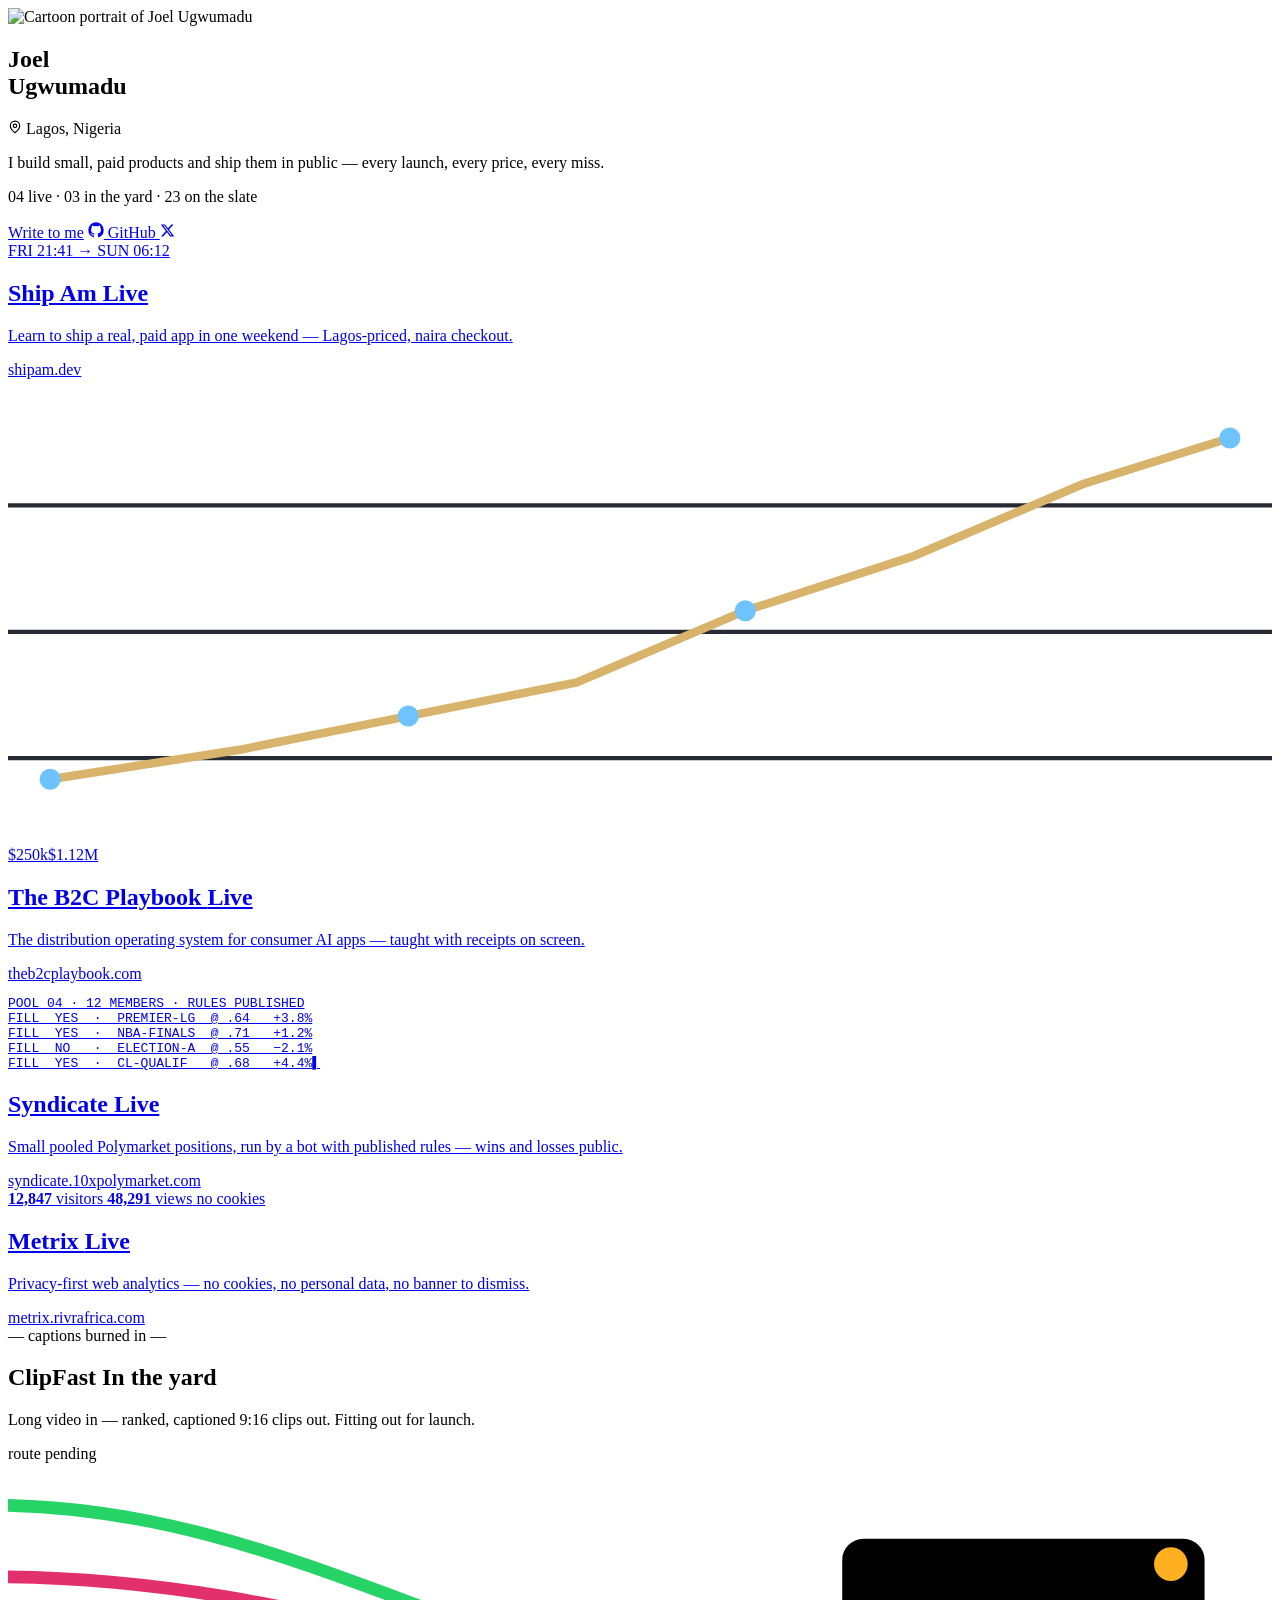
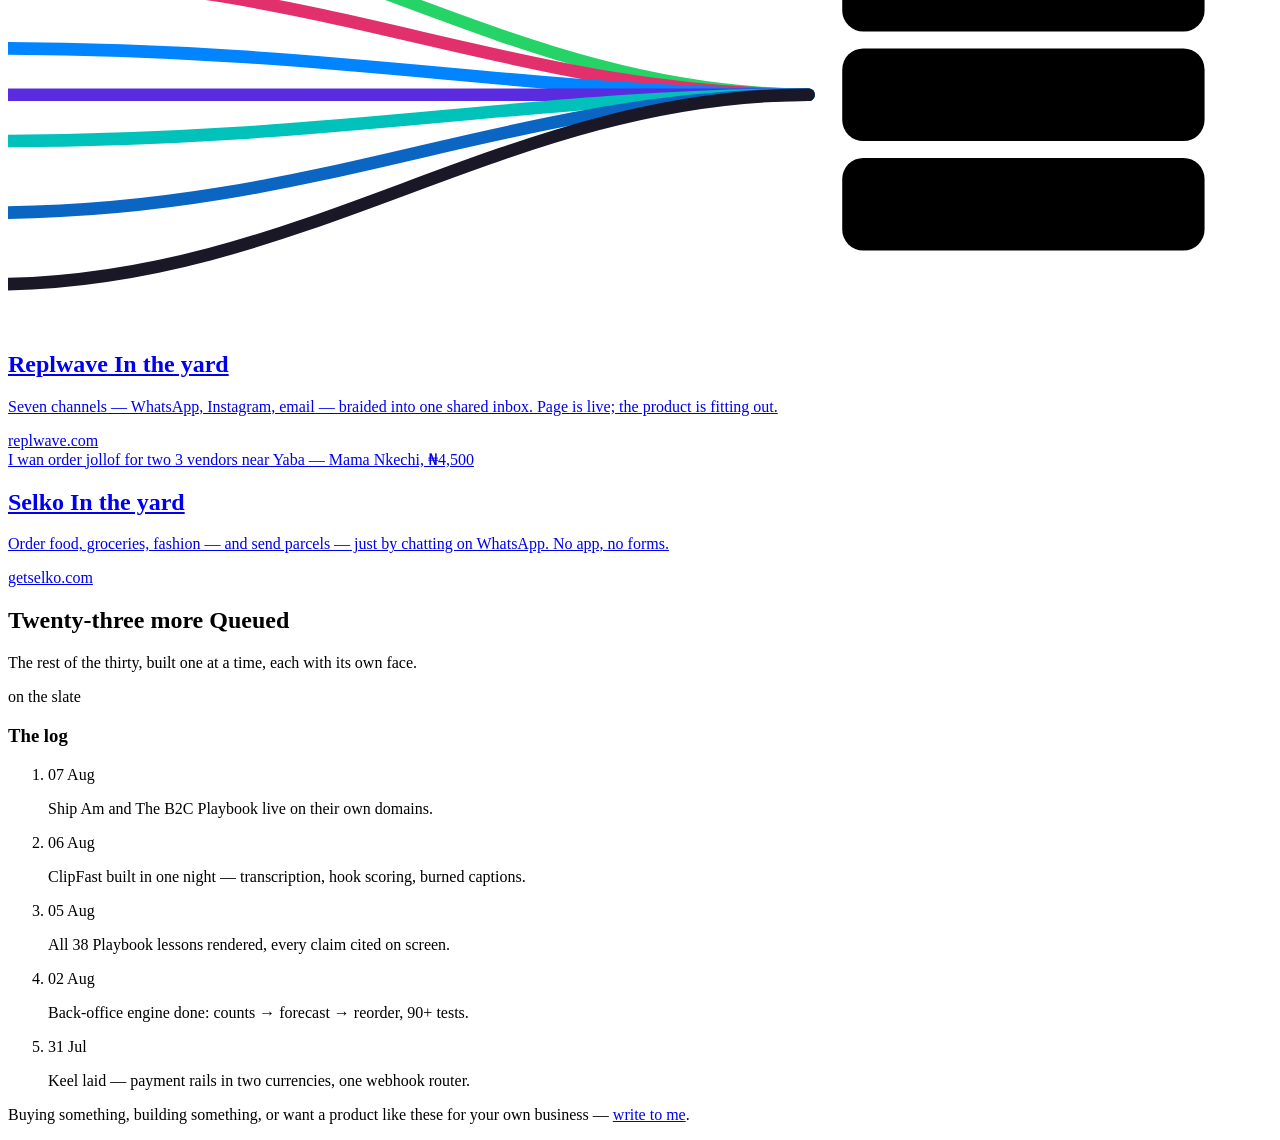
==== site/index.html @ 510a0b1b "The Fleet: mobile-first rail, centred stacked column, +Metrix/Replwave/Selko, socials, new-tab links" ====
<!doctype html>
<!--
  #9 joelugwumadu.dev — v2 "THE FLEET".
  Split layout: sticky identity rail (marclou.com) on a near-black, quiet page
  (akinkunmi.dev). The signature: each product card is a miniature of that
  product's real landing page — Ship Am's night skyline flickers, the Playbook's
  receipts line climbs, Syndicate's ledger ticks, ClipFast's strip glows.
  The portfolio thesis (no two products look related) rendered literally.
-->
<html lang="en">
<head>
<meta charset="utf-8">
<meta name="viewport" content="width=device-width, initial-scale=1">
<title>Joel Ugwumadu — thirty ships, four at sea</title>
<meta name="description" content="Joel Ugwumadu builds small, paid products and ships them in public from Lagos. Four are live. The whole fleet is here.">
<link rel="icon" type="image/png" sizes="32x32" href="/img/favicon-32.png">
<link rel="icon" type="image/png" sizes="64x64" href="/img/favicon-64.png">
<link rel="apple-touch-icon" href="/img/joel-192.png">
<link rel="preconnect" href="https://fonts.googleapis.com">
<link rel="preconnect" href="https://fonts.gstatic.com" crossorigin>
<link href="https://fonts.googleapis.com/css2?family=Fraunces:opsz,wght@9..144,500;9..144,600&family=DM+Sans:wght@400;500;700&family=JetBrains+Mono:wght@400;500;700&family=Inconsolata:wght@500;700&display=swap" rel="stylesheet">
<link rel="stylesheet" href="/style.css">
</head>
<body>

<div class="page">

  <!-- ---------------- identity rail ---------------- -->
  <aside class="rail">
    <div class="rail-inner">
      <div class="portrait">
        <img src="/img/joel-192.png" alt="Cartoon portrait of Joel Ugwumadu" width="128" height="128">
      </div>

      <h1>Joel <br>Ugwumadu</h1>

      <p class="where">
        <svg viewBox="0 0 24 24" width="14" height="14" fill="none" stroke="currentColor" stroke-width="2" stroke-linecap="round" stroke-linejoin="round" aria-hidden="true"><path d="M20 10c0 6-8 12-8 12s-8-6-8-12a8 8 0 0 1 16 0Z"/><circle cx="12" cy="10" r="3"/></svg>
        Lagos, Nigeria
      </p>

      <p class="bio">I build small, paid products and ship them in public —
        every launch, every price, every miss.</p>

      <p class="tally"><span class="t-live">04 live</span> · <span class="t-yard">03 in the yard</span> · <span class="t-queue">23 on the slate</span></p>

      <div class="rail-actions">
        <a class="btn" href="mailto:joel@ampleurinc.com">Write to me</a>
        <a class="btn ghost" target="_blank" rel="noopener me" href="https://github.com/ugwumadu116">
          <svg viewBox="0 0 24 24" width="16" height="16" fill="currentColor" aria-hidden="true"><path d="M12 .5A11.5 11.5 0 0 0 .5 12a11.5 11.5 0 0 0 7.86 10.92c.58.1.79-.25.79-.56v-2c-3.2.7-3.88-1.37-3.88-1.37-.53-1.34-1.29-1.7-1.29-1.7-1.05-.72.08-.7.08-.7 1.16.08 1.77 1.2 1.77 1.2 1.03 1.77 2.7 1.26 3.36.96.1-.75.4-1.26.73-1.55-2.56-.29-5.25-1.28-5.25-5.7 0-1.26.45-2.29 1.19-3.1-.12-.29-.52-1.46.11-3.05 0 0 .97-.31 3.18 1.18a11 11 0 0 1 5.8 0c2.2-1.49 3.17-1.18 3.17-1.18.63 1.59.23 2.76.12 3.05.74.81 1.18 1.84 1.18 3.1 0 4.43-2.69 5.4-5.26 5.69.41.36.78 1.06.78 2.14v3.17c0 .31.21.67.8.56A11.5 11.5 0 0 0 23.5 12 11.5 11.5 0 0 0 12 .5Z"/></svg>
          GitHub
        </a>
        <a class="btn ghost icon-only" target="_blank" rel="noopener me" href="https://x.com/joelugwumaduDev" aria-label="Joel on X (@joelugwumaduDev)">
          <svg viewBox="0 0 24 24" width="15" height="15" fill="currentColor" aria-hidden="true"><path d="M18.24 2.25h3.31l-7.23 8.26 8.5 11.24h-6.65l-5.22-6.82-5.96 6.82H1.68l7.73-8.84L1.25 2.25h6.82l4.71 6.23 5.46-6.23Zm-1.16 17.52h1.83L7.08 4.12H5.11l11.97 15.65Z"/></svg>
        </a>
      </div>
    </div>
  </aside>

  <!-- ---------------- the fleet ---------------- -->
  <main class="fleet">

    <section aria-label="Live and in-build products" class="cards">

      <a class="card" target="_blank" rel="noopener" href="https://shipam.dev/">
        <div class="scene scene-shipam" aria-hidden="true">
          <span class="sa-clock">FRI 21:41 → SUN 06:12</span>
          <div class="sa-sky"></div>
          <div class="sa-city" id="sa-city"></div>
        </div>
        <div class="card-body">
          <h2>Ship Am <span class="chip live">Live</span></h2>
          <p>Learn to ship a real, paid app in one weekend — Lagos-priced, naira checkout.</p>
          <span class="domain">shipam.dev</span>
        </div>
      </a>

      <a class="card" target="_blank" rel="noopener" href="https://theb2cplaybook.com/">
        <div class="scene scene-b2c" aria-hidden="true">
          <svg viewBox="0 0 300 110" preserveAspectRatio="none">
            <g class="b2c-grid" stroke="#262a34" stroke-width="1">
              <line x1="0" y1="30" x2="300" y2="30"/><line x1="0" y1="60" x2="300" y2="60"/><line x1="0" y1="90" x2="300" y2="90"/>
            </g>
            <polyline class="b2c-line" points="10,95 55,88 95,80 135,72 175,55 215,42 255,25 290,14" fill="none" stroke="#d8b36c" stroke-width="2"/>
            <g fill="#6ec3ff">
              <circle cx="10" cy="95" r="2.5"/><circle cx="95" cy="80" r="2.5"/><circle cx="175" cy="55" r="2.5"/><circle cx="290" cy="14" r="2.5"/>
            </g>
          </svg>
          <span class="b2c-a">$250k</span><span class="b2c-b">$1.12M</span>
        </div>
        <div class="card-body">
          <h2>The B2C Playbook <span class="chip live">Live</span></h2>
          <p>The distribution operating system for consumer AI apps — taught with receipts on screen.</p>
          <span class="domain">theb2cplaybook.com</span>
        </div>
      </a>

      <a class="card" target="_blank" rel="noopener" href="https://syndicate.10xpolymarket.com/">
        <div class="scene scene-syn" aria-hidden="true">
          <pre>POOL 04 · 12 MEMBERS · RULES PUBLISHED
<span class="g">FILL  YES  ·  PREMIER-LG  @ .64   +3.8%</span>
<span class="g">FILL  YES  ·  NBA-FINALS  @ .71   +1.2%</span>
<span class="r">FILL  NO   ·  ELECTION-A  @ .55   −2.1%</span>
<span class="g">FILL  YES  ·  CL-QUALIF   @ .68   +4.4%</span><span class="cursor">▌</span></pre>
        </div>
        <div class="card-body">
          <h2>Syndicate <span class="chip live">Live</span></h2>
          <p>Small pooled Polymarket positions, run by a bot with published rules — wins and losses public.</p>
          <span class="domain">syndicate.10xpolymarket.com</span>
        </div>
      </a>

      <a class="card" target="_blank" rel="noopener" href="https://metrix.rivrafrica.com/">
        <div class="scene scene-metrix" aria-hidden="true">
          <div class="mx-stats">
            <span><b>12,847</b> visitors</span>
            <span><b>48,291</b> views</span>
            <span class="mx-priv">no cookies</span>
          </div>
          <div class="mx-bars" id="mx-bars"></div>
        </div>
        <div class="card-body">
          <h2>Metrix <span class="chip live">Live</span></h2>
          <p>Privacy-first web analytics — no cookies, no personal data, no banner to dismiss.</p>
          <span class="domain">metrix.rivrafrica.com</span>
        </div>
      </a>

      <div class="card still">
        <div class="scene scene-clip" aria-hidden="true">
          <div class="strip">
            <span></span><span></span><span class="hot"></span><span></span><span></span><span></span>
          </div>
          <span class="clip-cap">— captions burned in —</span>
        </div>
        <div class="card-body">
          <h2>ClipFast <span class="chip yard">In the yard</span></h2>
          <p>Long video in — ranked, captioned 9:16 clips out. Fitting out for launch.</p>
          <span class="domain">route pending</span>
        </div>
      </div>

      <a class="card" target="_blank" rel="noopener" href="https://www.replwave.com/">
        <div class="scene scene-rep" aria-hidden="true">
          <svg viewBox="0 0 300 110" preserveAspectRatio="xMidYMid meet">
            <g class="rep-braid" fill="none" stroke-width="3" stroke-linecap="round">
              <path d="M-4 10 C 70 10, 118 55, 190 55" stroke="#25D366"/>
              <path d="M-4 27 C 74 27, 120 55, 190 55" stroke="#E1306C"/>
              <path d="M-4 44 C 78 44, 124 55, 190 55" stroke="#0084FF"/>
              <path d="M-4 55 C 90 55, 130 55, 190 55" stroke="#5B2BE0"/>
              <path d="M-4 66 C 78 66, 124 55, 190 55" stroke="#00C2BA"/>
              <path d="M-4 83 C 74 83, 120 55, 190 55" stroke="#0A66C2"/>
              <path d="M-4 100 C 70 100, 118 55, 190 55" stroke="#1A1726"/>
            </g>
            <g class="rep-inbox">
              <rect x="198" y="18" width="86" height="22" rx="5"/>
              <rect x="198" y="44" width="86" height="22" rx="5"/>
              <rect x="198" y="70" width="86" height="22" rx="5"/>
            </g>
            <circle class="rep-new" cx="276" cy="24" r="4" fill="#FFB020"/>
          </svg>
        </div>
        <div class="card-body">
          <h2>Replwave <span class="chip yard">In the yard</span></h2>
          <p>Seven channels — WhatsApp, Instagram, email — braided into one shared inbox. Page is live; the product is fitting out.</p>
          <span class="domain">replwave.com</span>
        </div>
      </a>

      <a class="card" target="_blank" rel="noopener" href="https://getselko.com/">
        <div class="scene scene-selko" aria-hidden="true">
          <div class="chat">
            <span class="msg out">I wan order jollof for two</span>
            <span class="msg in">3 vendors near Yaba — Mama Nkechi, ₦4,500</span>
            <span class="msg typing"><i></i><i></i><i></i></span>
          </div>
        </div>
        <div class="card-body">
          <h2>Selko <span class="chip yard">In the yard</span></h2>
          <p>Order food, groceries, fashion — and send parcels — just by chatting on WhatsApp. No app, no forms.</p>
          <span class="domain">getselko.com</span>
        </div>
      </a>

      <div class="card still slate">
        <div class="scene scene-slate" aria-hidden="true" id="slate-dots"></div>
        <div class="card-body">
          <h2>Twenty-three more <span class="chip queue">Queued</span></h2>
          <p>The rest of the thirty, built one at a time, each with its own face.</p>
          <span class="domain">on the slate</span>
        </div>
      </div>

    </section>

    <!-- ---------------- the log ---------------- -->
    <section class="log" aria-label="Ship's log">
      <h3>The log</h3>
      <ol>
        <li><time datetime="2026-08-07">07 Aug</time><p>Ship Am and The B2C Playbook live on their own domains.</p></li>
        <li><time datetime="2026-08-06">06 Aug</time><p>ClipFast built in one night — transcription, hook scoring, burned captions.</p></li>
        <li><time datetime="2026-08-05">05 Aug</time><p>All 38 Playbook lessons rendered, every claim cited on screen.</p></li>
        <li><time datetime="2026-08-02">02 Aug</time><p>Back-office engine done: counts → forecast → reorder, 90+ tests.</p></li>
        <li><time datetime="2026-07-31">31 Jul</time><p>Keel laid — payment rails in two currencies, one webhook router.</p></li>
      </ol>
    </section>

    <footer class="foot">
      <p>Buying something, building something, or want a product like these for your own
        business — <a href="mailto:joel@ampleurinc.com">write to me</a>.</p>
    </footer>

  </main>
</div>

<script>
(function () {
  var reduced = matchMedia("(prefers-reduced-motion: reduce)").matches;

  // Ship Am miniature: a strip of buildings with windows that keep odd hours.
  var city = document.getElementById("sa-city");
  if (city) {
    var heights = [34, 52, 40, 64, 30, 58, 44, 68, 36, 50, 42, 60];
    heights.forEach(function (h) {
      var b = document.createElement("i");
      b.style.height = h + "px";
      for (var w = 0; w < Math.floor(h / 9) * 2; w++) {
        var win = document.createElement("s");
        if (Math.random() < 0.38) {
          win.className = "lit";
          if (!reduced && Math.random() < 0.35) {
            win.style.animationDelay = (Math.random() * 6).toFixed(2) + "s";
            win.classList.add("flick");
          }
        }
        b.appendChild(win);
      }
      city.appendChild(b);
    });
  }

  // Slate miniature: the unlit berths still on the slate.
  var slate = document.getElementById("slate-dots");
  if (slate) for (var i = 0; i < 23; i++) slate.appendChild(document.createElement("i"));

  // Metrix miniature: a privacy-first bar chart, no two runs alike.
  var bars = document.getElementById("mx-bars");
  if (bars) {
    var h = [38, 52, 44, 61, 47, 70, 55, 66, 49, 74, 58, 63, 41, 68, 52, 77, 60, 46];
    h.forEach(function (v, i) {
      var b = document.createElement("i");
      b.style.height = v + "%";
      if (!reduced) b.style.animationDelay = (i * 35) + "ms";
      bars.appendChild(b);
    });
  }
})();
</script>

</body>
</html>
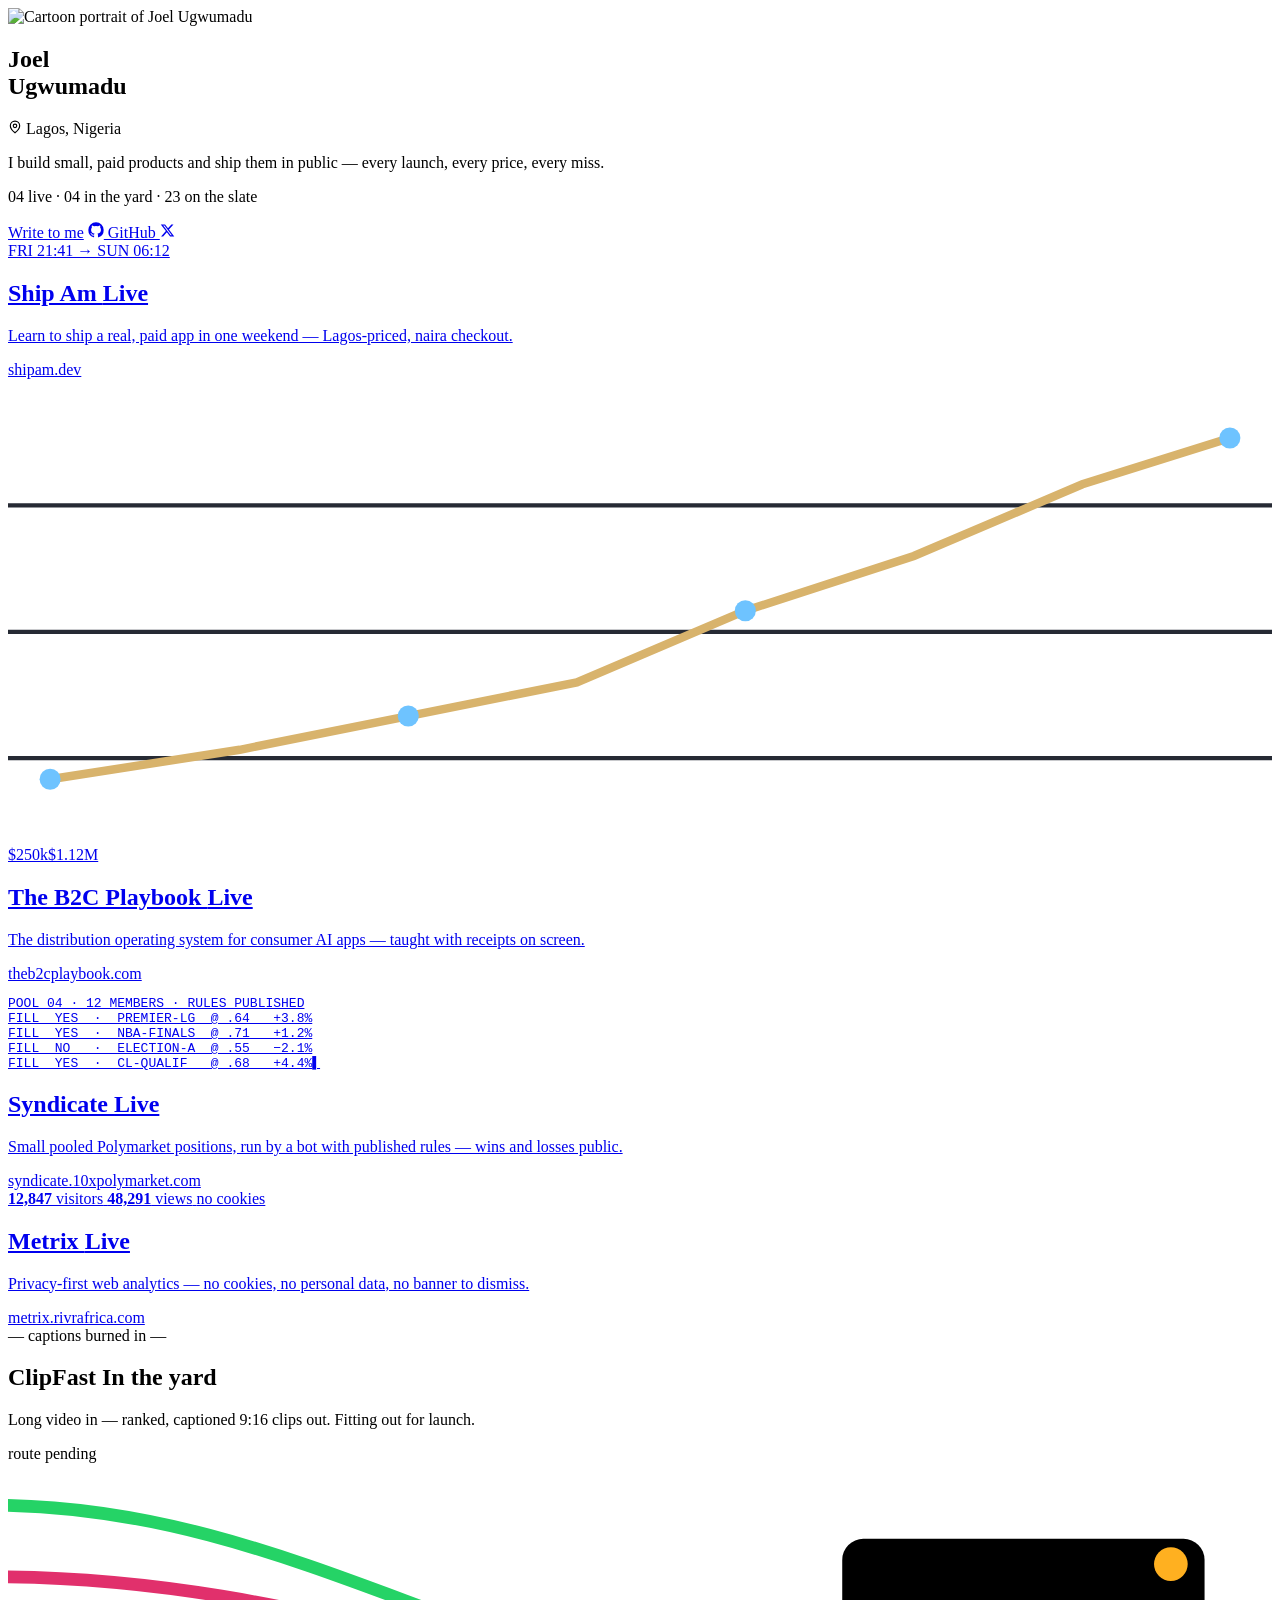
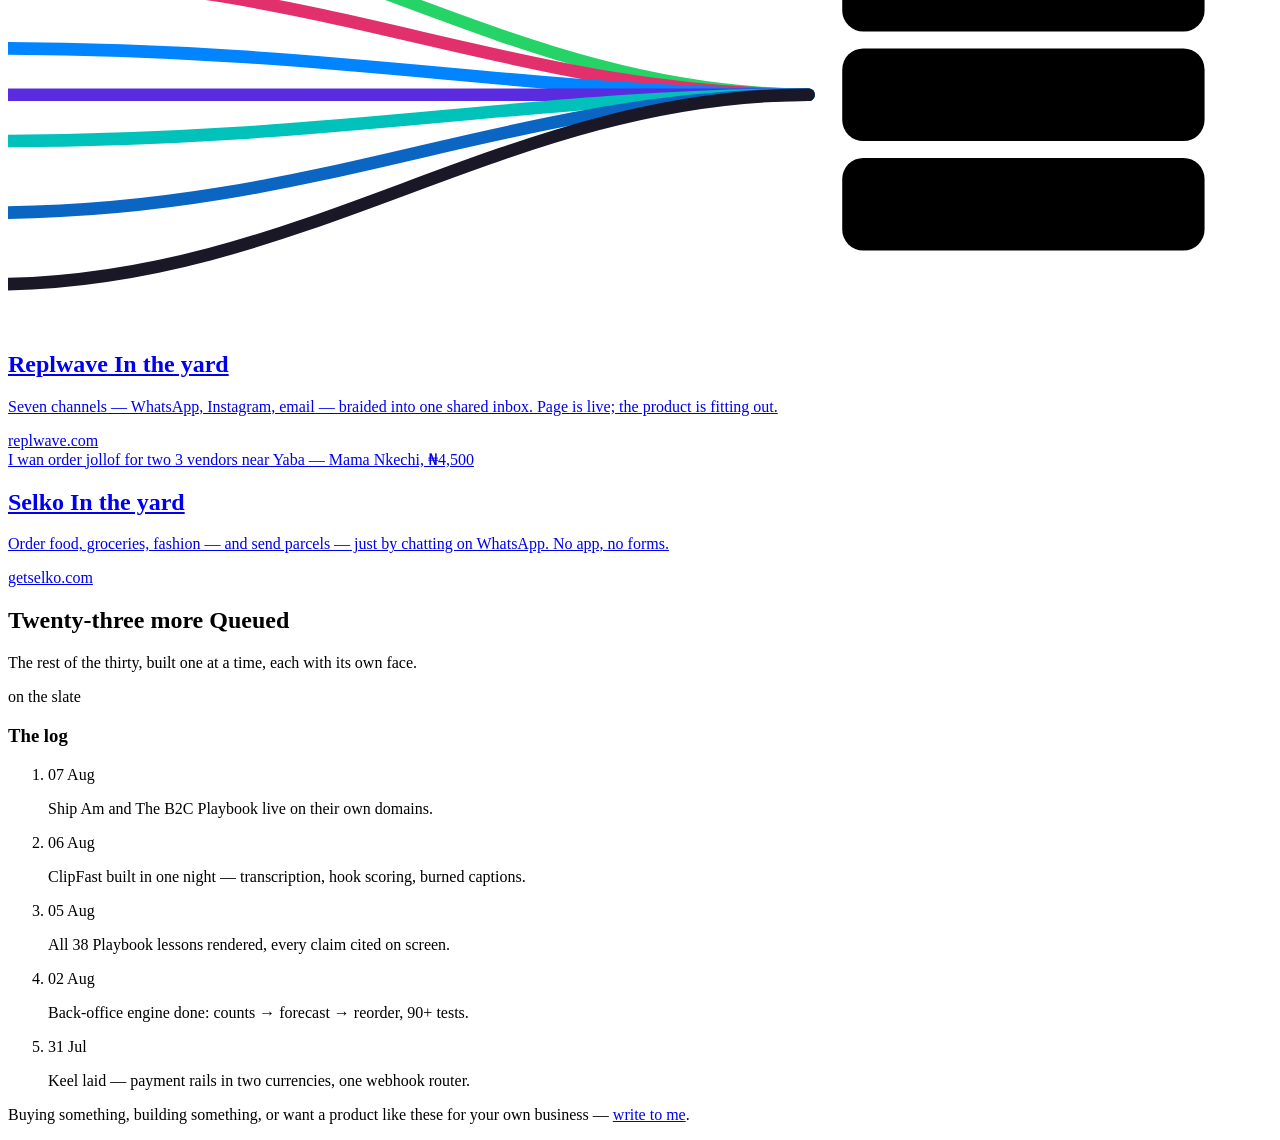
==== commit a3d94108: "progress" ====
--- a/site/index.html
+++ b/site/index.html
@@ -20,6 +20,7 @@
 <link rel="preconnect" href="https://fonts.gstatic.com" crossorigin>
 <link href="https://fonts.googleapis.com/css2?family=Fraunces:opsz,wght@9..144,500;9..144,600&family=DM+Sans:wght@400;500;700&family=JetBrains+Mono:wght@400;500;700&family=Inconsolata:wght@500;700&display=swap" rel="stylesheet">
 <link rel="stylesheet" href="/style.css">
+<script defer src="https://metrix.rivrafrica.com/script.js" data-website-id="e5631367-ec1b-4182-9e33-d8f6484e15ce"></script>
 </head>
 <body>
 
@@ -42,7 +43,7 @@
       <p class="bio">I build small, paid products and ship them in public —
         every launch, every price, every miss.</p>
 
-      <p class="tally"><span class="t-live">04 live</span> · <span class="t-yard">03 in the yard</span> · <span class="t-queue">23 on the slate</span></p>
+      <p class="tally"><span class="t-live">04 live</span> · <span class="t-yard">04 in the yard</span> · <span class="t-queue">23 on the slate</span></p>
 
       <div class="rail-actions">
         <a class="btn" href="mailto:joel@ampleurinc.com">Write to me</a>
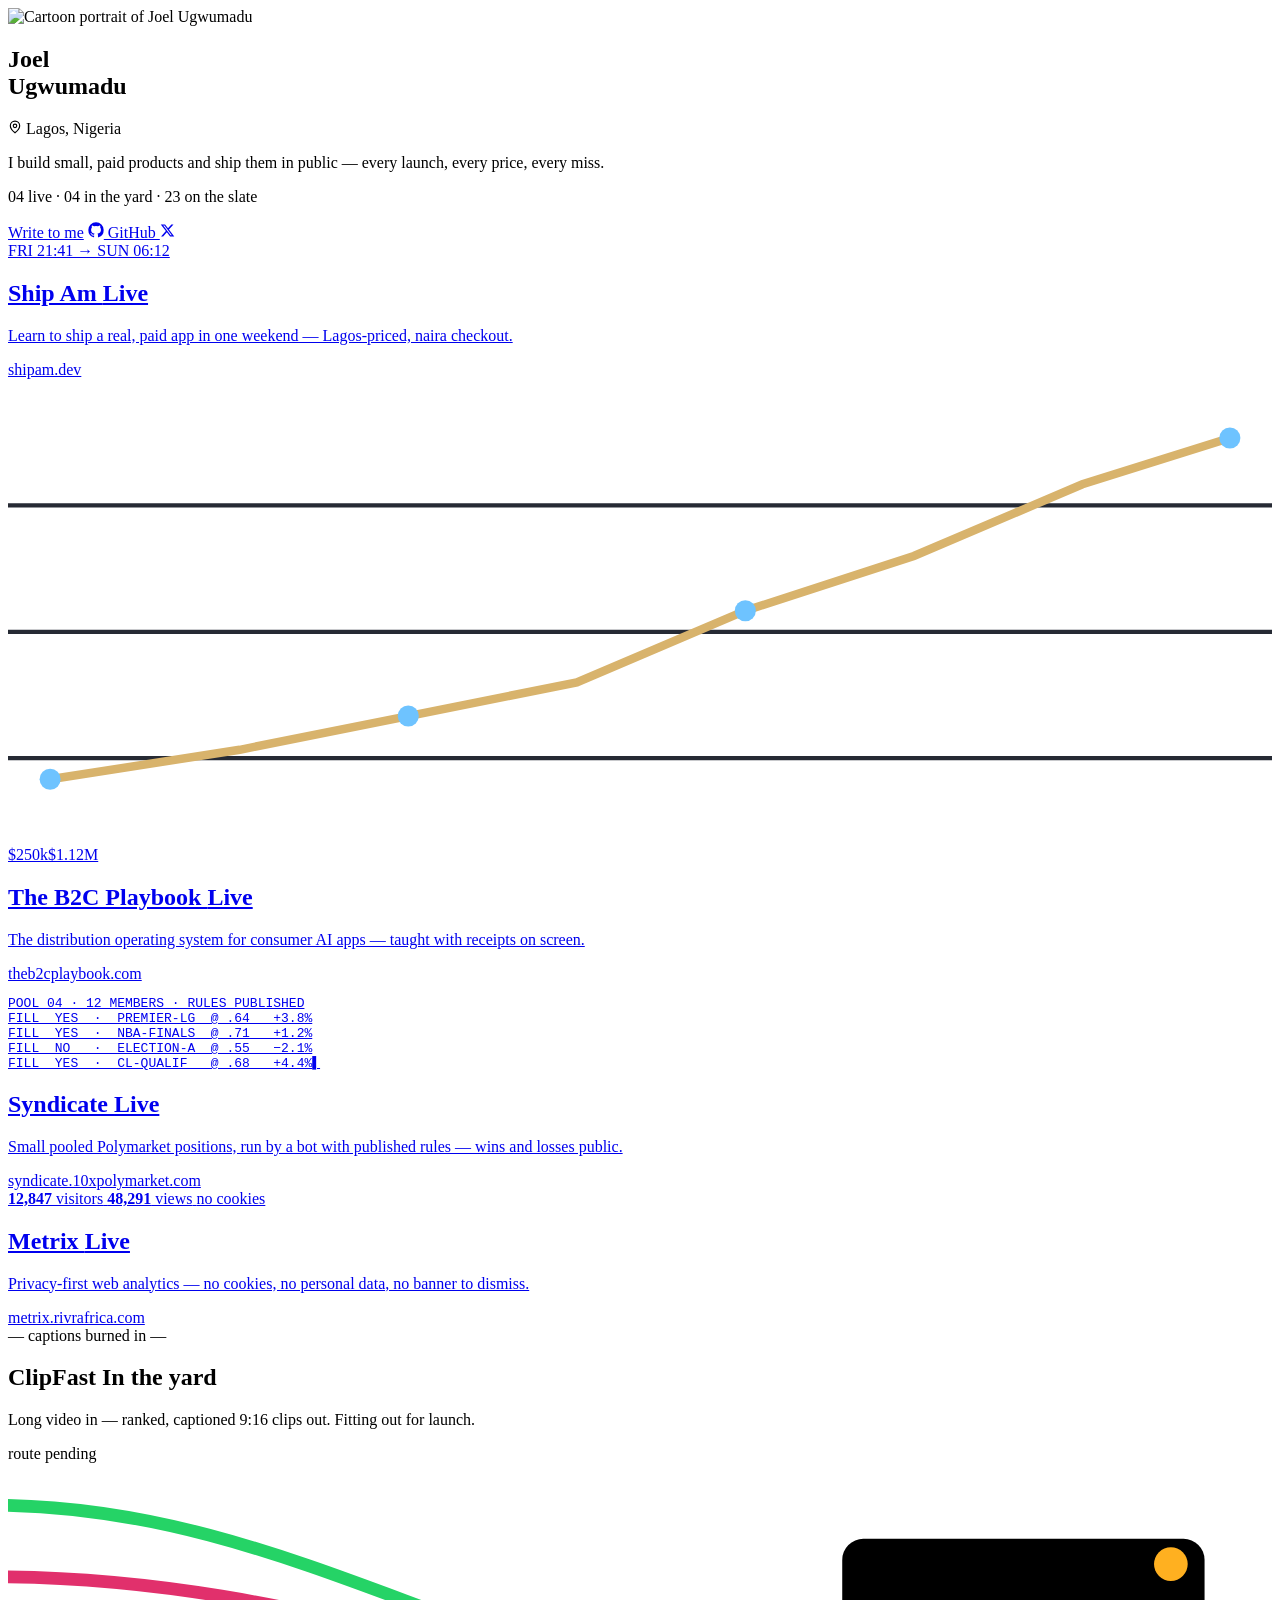
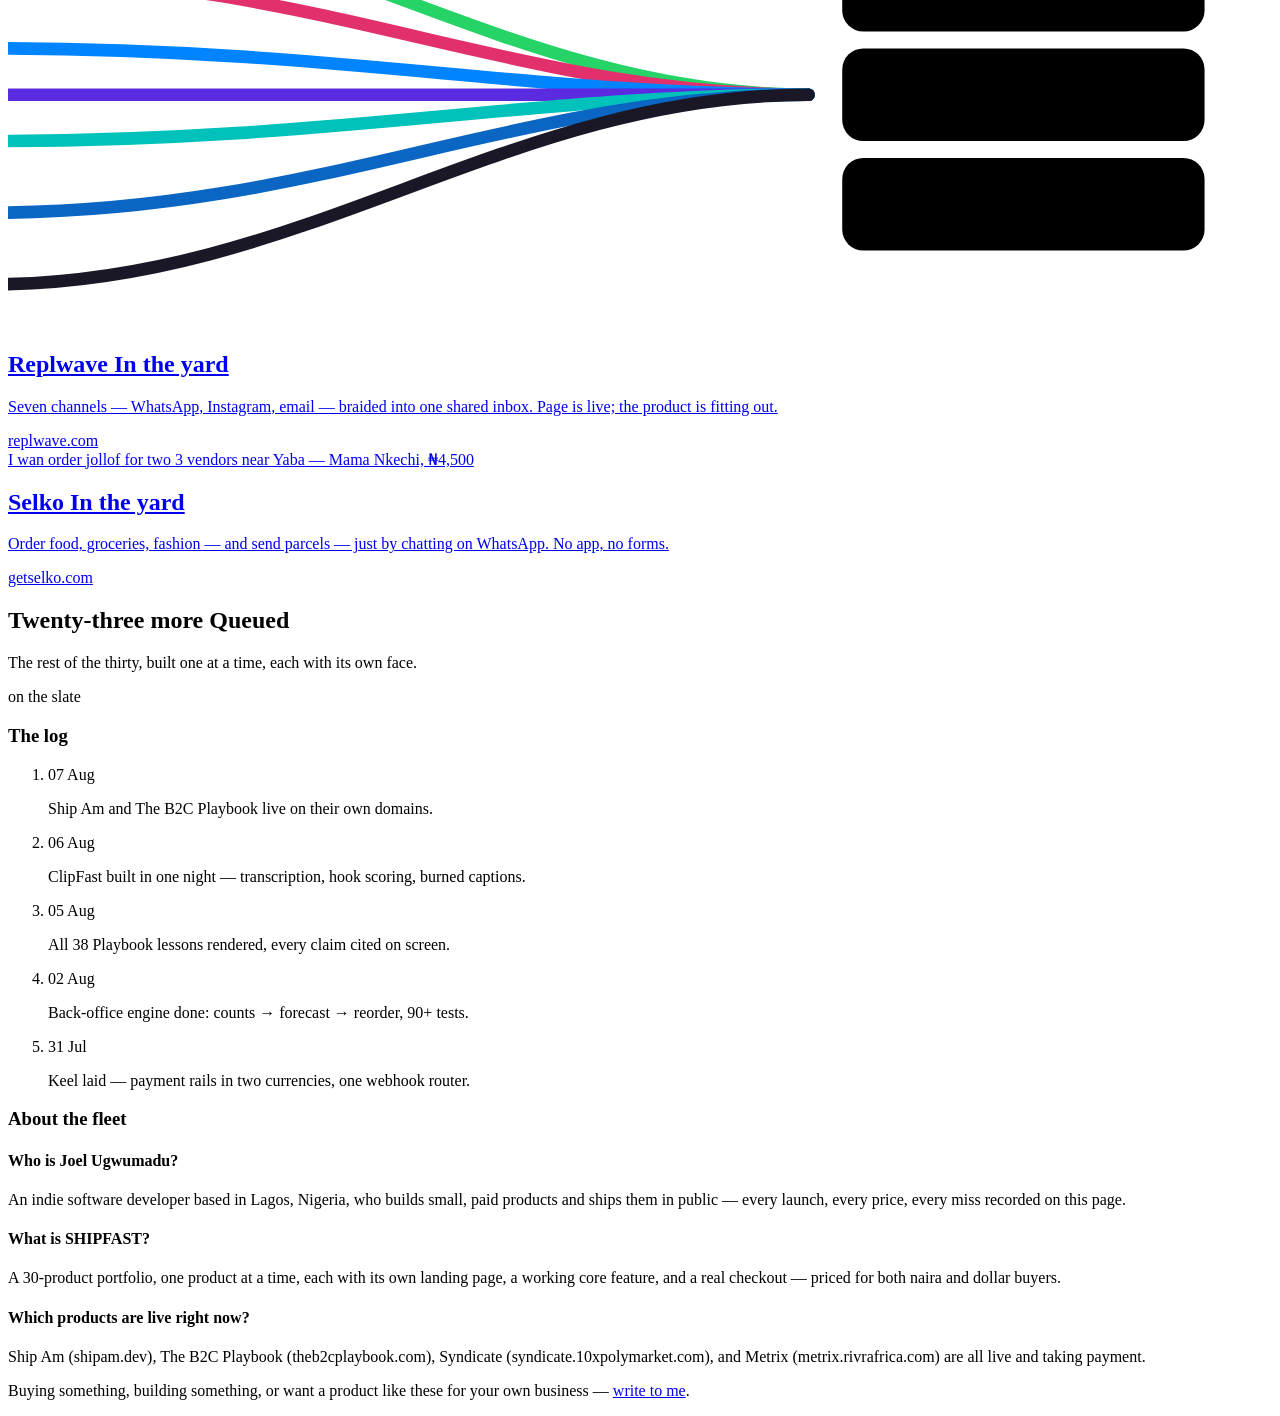
==== commit 4542c023: "Add SEO/GEO baseline: OG/Twitter cards, JSON-LD, robots.txt, sitemap.xml, llms.txt Also adds a visib" ====
--- a/site/index.html
+++ b/site/index.html
@@ -13,6 +13,29 @@
 <meta name="viewport" content="width=device-width, initial-scale=1">
 <title>Joel Ugwumadu — thirty ships, four at sea</title>
 <meta name="description" content="Joel Ugwumadu builds small, paid products and ships them in public from Lagos. Four are live. The whole fleet is here.">
+<link rel="canonical" href="https://joelugwumadu.dev/">
+<meta name="robots" content="index, follow">
+
+<!-- Open Graph -->
+<meta property="og:type" content="profile">
+<meta property="og:site_name" content="Joel Ugwumadu">
+<meta property="og:title" content="Joel Ugwumadu — thirty ships, four at sea">
+<meta property="og:description" content="Joel Ugwumadu builds small, paid products and ships them in public from Lagos. Four are live. The whole fleet is here.">
+<meta property="og:url" content="https://joelugwumadu.dev/">
+<meta property="og:image" content="https://joelugwumadu.dev/img/og-image.png">
+<meta property="og:image:width" content="1200">
+<meta property="og:image:height" content="630">
+<meta property="profile:first_name" content="Joel">
+<meta property="profile:last_name" content="Ugwumadu">
+
+<!-- Twitter -->
+<meta name="twitter:card" content="summary">
+<meta name="twitter:site" content="@joelugwumaduDev">
+<meta name="twitter:creator" content="@joelugwumaduDev">
+<meta name="twitter:title" content="Joel Ugwumadu — thirty ships, four at sea">
+<meta name="twitter:description" content="Joel Ugwumadu builds small, paid products and ships them in public from Lagos. Four are live. The whole fleet is here.">
+<meta name="twitter:image" content="https://joelugwumadu.dev/img/og-image.png">
+
 <link rel="icon" type="image/png" sizes="32x32" href="/img/favicon-32.png">
 <link rel="icon" type="image/png" sizes="64x64" href="/img/favicon-64.png">
 <link rel="apple-touch-icon" href="/img/joel-192.png">
@@ -21,6 +44,101 @@
 <link href="https://fonts.googleapis.com/css2?family=Fraunces:opsz,wght@9..144,500;9..144,600&family=DM+Sans:wght@400;500;700&family=JetBrains+Mono:wght@400;500;700&family=Inconsolata:wght@500;700&display=swap" rel="stylesheet">
 <link rel="stylesheet" href="/style.css">
 <script defer src="https://metrix.rivrafrica.com/script.js" data-website-id="e5631367-ec1b-4182-9e33-d8f6484e15ce"></script>
+
+<!-- GEO: structured data for AI/answer engines and search rich results -->
+<script type="application/ld+json">
+{
+  "@context": "https://schema.org",
+  "@type": "Person",
+  "name": "Joel Ugwumadu",
+  "url": "https://joelugwumadu.dev/",
+  "image": "https://joelugwumadu.dev/img/joel-512.png",
+  "jobTitle": "Indie software developer",
+  "description": "Joel Ugwumadu builds small, paid software products and ships them in public from Lagos, Nigeria — running a 30-product portfolio under the SHIPFAST program.",
+  "address": {
+    "@type": "PostalAddress",
+    "addressLocality": "Lagos",
+    "addressCountry": "NG"
+  },
+  "email": "mailto:joel@ampleurinc.com",
+  "sameAs": [
+    "https://github.com/ugwumadu116",
+    "https://x.com/joelugwumaduDev"
+  ],
+  "knowsAbout": ["Software development", "SaaS products", "Indie hacking", "Nigeria fintech"],
+  "makesOffer": [
+    {
+      "@type": "Offer",
+      "itemOffered": {
+        "@type": "SoftwareApplication",
+        "name": "Ship Am",
+        "url": "https://shipam.dev/",
+        "description": "Learn to ship a real, paid app in one weekend — Lagos-priced, naira checkout."
+      }
+    },
+    {
+      "@type": "Offer",
+      "itemOffered": {
+        "@type": "Course",
+        "name": "The B2C Playbook",
+        "url": "https://theb2cplaybook.com/",
+        "description": "The distribution operating system for consumer AI apps — taught with receipts on screen."
+      }
+    },
+    {
+      "@type": "Offer",
+      "itemOffered": {
+        "@type": "SoftwareApplication",
+        "name": "Syndicate",
+        "url": "https://syndicate.10xpolymarket.com/",
+        "description": "Small pooled Polymarket positions, run by a bot with published rules — wins and losses public."
+      }
+    },
+    {
+      "@type": "Offer",
+      "itemOffered": {
+        "@type": "SoftwareApplication",
+        "name": "Metrix",
+        "applicationCategory": "Web analytics",
+        "url": "https://metrix.rivrafrica.com/",
+        "description": "Privacy-first web analytics — no cookies, no personal data, no banner to dismiss."
+      }
+    }
+  ]
+}
+</script>
+<script type="application/ld+json">
+{
+  "@context": "https://schema.org",
+  "@type": "FAQPage",
+  "mainEntity": [
+    {
+      "@type": "Question",
+      "name": "Who is Joel Ugwumadu?",
+      "acceptedAnswer": {
+        "@type": "Answer",
+        "text": "An indie software developer based in Lagos, Nigeria, who builds small, paid products and ships them in public — every launch, every price, every miss recorded on this page."
+      }
+    },
+    {
+      "@type": "Question",
+      "name": "What is SHIPFAST?",
+      "acceptedAnswer": {
+        "@type": "Answer",
+        "text": "A 30-product portfolio, one product at a time, each with its own landing page, a working core feature, and a real checkout — priced for both naira and dollar buyers."
+      }
+    },
+    {
+      "@type": "Question",
+      "name": "Which products are live right now?",
+      "acceptedAnswer": {
+        "@type": "Answer",
+        "text": "Ship Am (shipam.dev), The B2C Playbook (theb2cplaybook.com), Syndicate (syndicate.10xpolymarket.com), and Metrix (metrix.rivrafrica.com) are all live and taking payment."
+      }
+    }
+  ]
+}
+</script>
 </head>
 <body>
 
@@ -206,6 +324,22 @@
       </ol>
     </section>
 
+    <section class="faq" aria-label="Frequently asked questions">
+      <h3>About the fleet</h3>
+      <div class="faq-item">
+        <h4>Who is Joel Ugwumadu?</h4>
+        <p>An indie software developer based in Lagos, Nigeria, who builds small, paid products and ships them in public — every launch, every price, every miss recorded on this page.</p>
+      </div>
+      <div class="faq-item">
+        <h4>What is SHIPFAST?</h4>
+        <p>A 30-product portfolio, one product at a time, each with its own landing page, a working core feature, and a real checkout — priced for both naira and dollar buyers.</p>
+      </div>
+      <div class="faq-item">
+        <h4>Which products are live right now?</h4>
+        <p>Ship Am (shipam.dev), The B2C Playbook (theb2cplaybook.com), Syndicate (syndicate.10xpolymarket.com), and Metrix (metrix.rivrafrica.com) are all live and taking payment.</p>
+      </div>
+    </section>
+
     <footer class="foot">
       <p>Buying something, building something, or want a product like these for your own
         business — <a href="mailto:joel@ampleurinc.com">write to me</a>.</p>
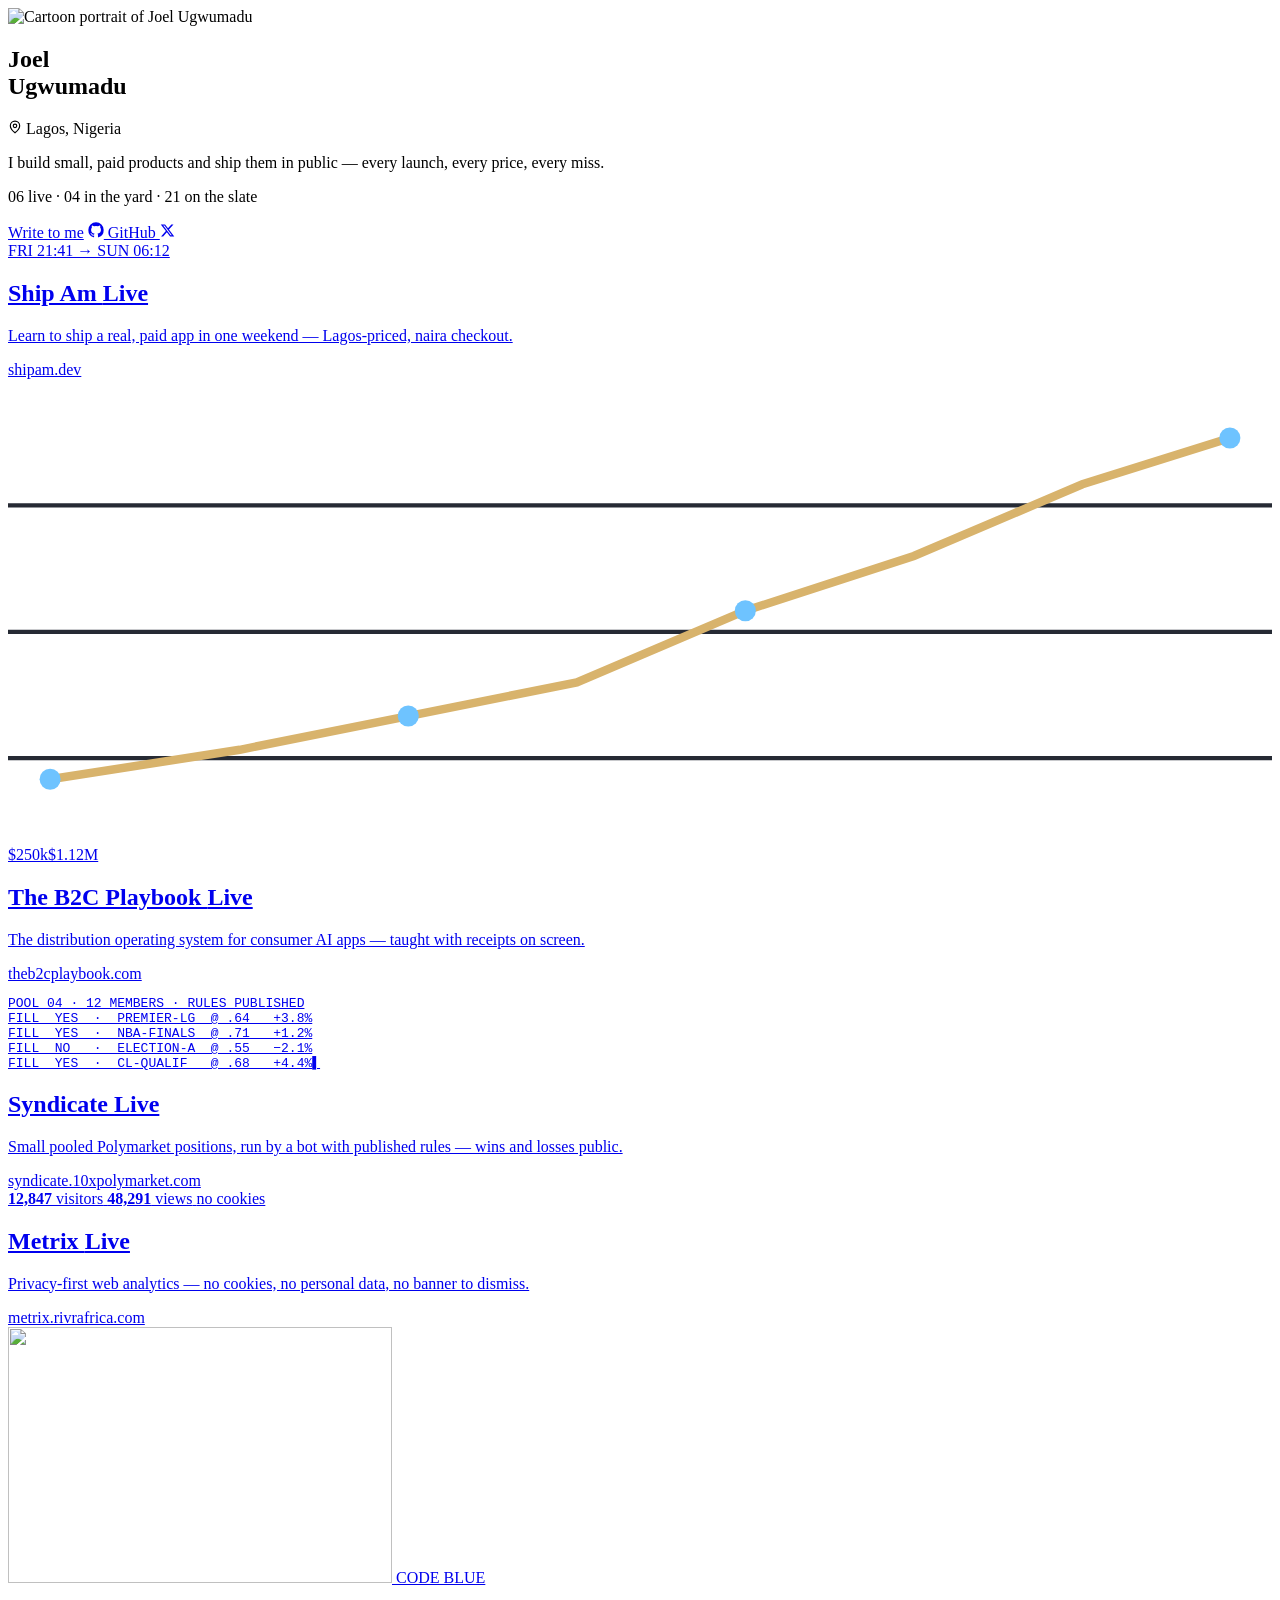
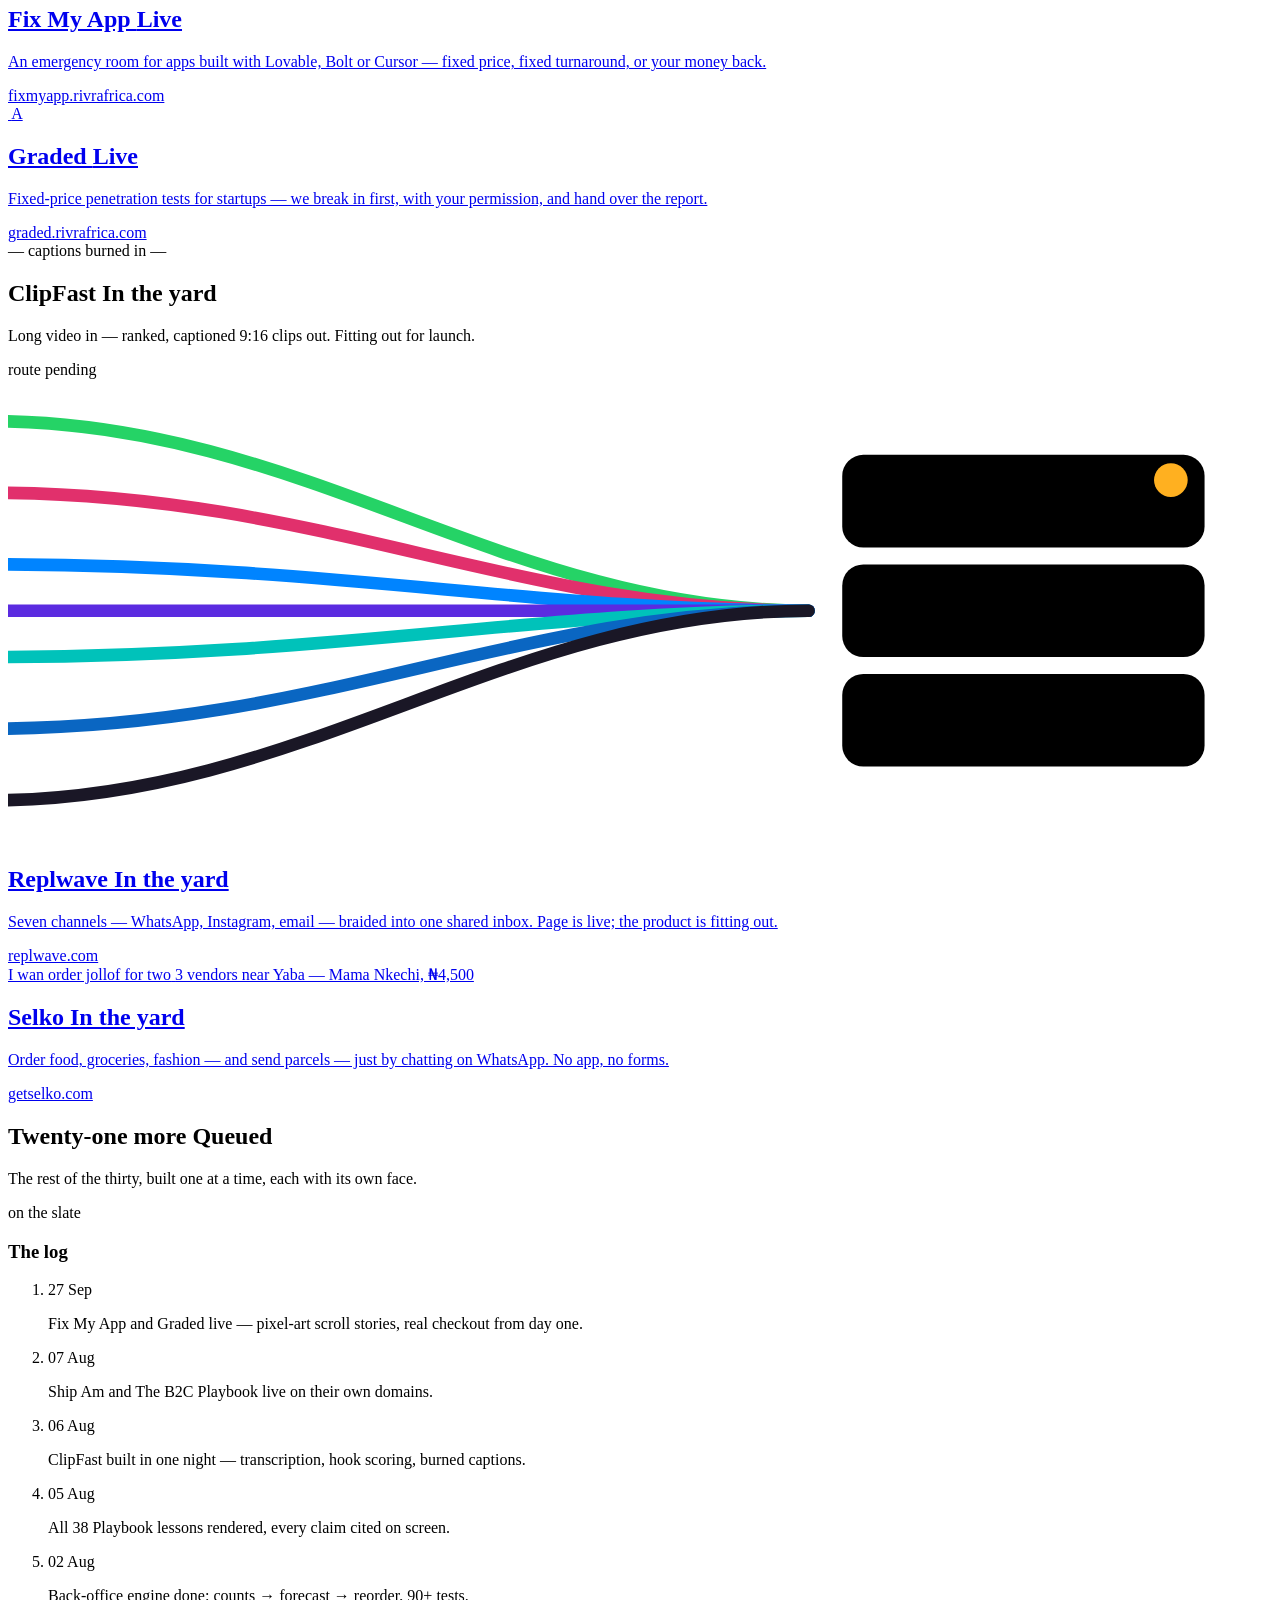
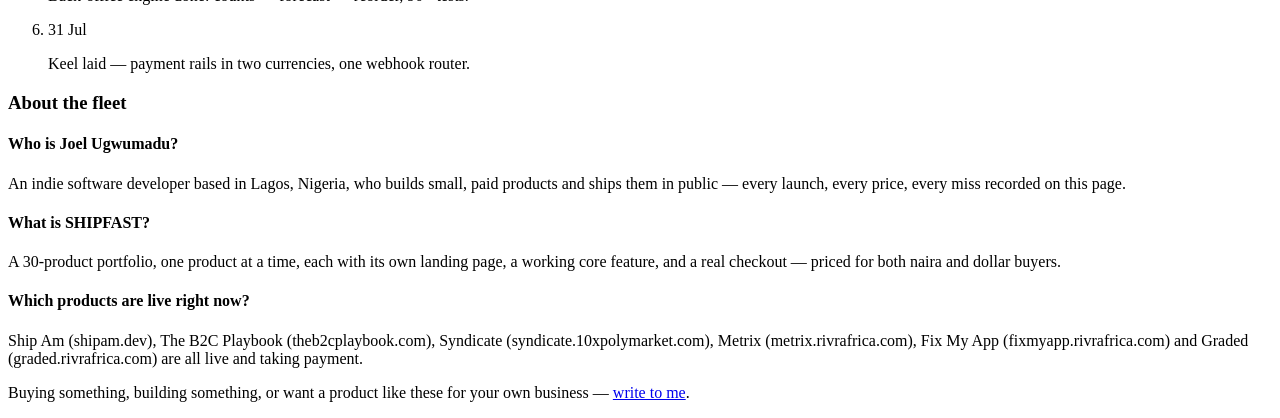
==== commit e9259be6: "Add Fix My App and Graded to the fleet (both live)" ====
--- a/site/index.html
+++ b/site/index.html
@@ -103,6 +103,24 @@
         "url": "https://metrix.rivrafrica.com/",
         "description": "Privacy-first web analytics — no cookies, no personal data, no banner to dismiss."
       }
+    },
+    {
+      "@type": "Offer",
+      "itemOffered": {
+        "@type": "Service",
+        "name": "Fix My App",
+        "url": "https://fixmyapp.rivrafrica.com/",
+        "description": "Fixed-price repairs for apps built with Lovable, Bolt, v0, Cursor or Replit."
+      }
+    },
+    {
+      "@type": "Offer",
+      "itemOffered": {
+        "@type": "Service",
+        "name": "Graded",
+        "url": "https://graded.rivrafrica.com/",
+        "description": "Fixed-price penetration tests and audit-ready security reports for startups."
+      }
     }
   ]
 }
@@ -133,7 +151,7 @@
       "name": "Which products are live right now?",
       "acceptedAnswer": {
         "@type": "Answer",
-        "text": "Ship Am (shipam.dev), The B2C Playbook (theb2cplaybook.com), Syndicate (syndicate.10xpolymarket.com), and Metrix (metrix.rivrafrica.com) are all live and taking payment."
+        "text": "Ship Am (shipam.dev), The B2C Playbook (theb2cplaybook.com), Syndicate (syndicate.10xpolymarket.com), Metrix (metrix.rivrafrica.com), Fix My App (fixmyapp.rivrafrica.com) and Graded (graded.rivrafrica.com) are all live and taking payment."
       }
     }
   ]
@@ -161,7 +179,7 @@
       <p class="bio">I build small, paid products and ship them in public —
         every launch, every price, every miss.</p>
 
-      <p class="tally"><span class="t-live">04 live</span> · <span class="t-yard">04 in the yard</span> · <span class="t-queue">23 on the slate</span></p>
+      <p class="tally"><span class="t-live">06 live</span> · <span class="t-yard">04 in the yard</span> · <span class="t-queue">21 on the slate</span></p>
 
       <div class="rail-actions">
         <a class="btn" href="mailto:joel@ampleurinc.com">Write to me</a>
@@ -242,6 +260,30 @@
           <h2>Metrix <span class="chip live">Live</span></h2>
           <p>Privacy-first web analytics — no cookies, no personal data, no banner to dismiss.</p>
           <span class="domain">metrix.rivrafrica.com</span>
+        </div>
+      </a>
+
+      <a class="card" target="_blank" rel="noopener" href="https://fixmyapp.rivrafrica.com/">
+        <div class="scene scene-fma" aria-hidden="true">
+          <img src="https://fixmyapp.rivrafrica.com/media/art/bg-arrival.webp" alt="" loading="lazy" width="384" height="256">
+          <span class="fma-code">CODE BLUE</span>
+        </div>
+        <div class="card-body">
+          <h2>Fix My App <span class="chip live">Live</span></h2>
+          <p>An emergency room for apps built with Lovable, Bolt or Cursor — fixed price, fixed turnaround, or your money back.</p>
+          <span class="domain">fixmyapp.rivrafrica.com</span>
+        </div>
+      </a>
+
+      <a class="card" target="_blank" rel="noopener" href="https://graded.rivrafrica.com/">
+        <div class="scene scene-graded" aria-hidden="true">
+          <img src="https://graded.rivrafrica.com/media/art/skyline_night.webp" alt="" loading="lazy">
+          <span class="gr-grade">A</span>
+        </div>
+        <div class="card-body">
+          <h2>Graded <span class="chip live">Live</span></h2>
+          <p>Fixed-price penetration tests for startups — we break in first, with your permission, and hand over the report.</p>
+          <span class="domain">graded.rivrafrica.com</span>
         </div>
       </a>
 
@@ -304,7 +346,7 @@
       <div class="card still slate">
         <div class="scene scene-slate" aria-hidden="true" id="slate-dots"></div>
         <div class="card-body">
-          <h2>Twenty-three more <span class="chip queue">Queued</span></h2>
+          <h2>Twenty-one more <span class="chip queue">Queued</span></h2>
           <p>The rest of the thirty, built one at a time, each with its own face.</p>
           <span class="domain">on the slate</span>
         </div>
@@ -316,6 +358,7 @@
     <section class="log" aria-label="Ship's log">
       <h3>The log</h3>
       <ol>
+        <li><time datetime="2026-09-27">27 Sep</time><p>Fix My App and Graded live — pixel-art scroll stories, real checkout from day one.</p></li>
         <li><time datetime="2026-08-07">07 Aug</time><p>Ship Am and The B2C Playbook live on their own domains.</p></li>
         <li><time datetime="2026-08-06">06 Aug</time><p>ClipFast built in one night — transcription, hook scoring, burned captions.</p></li>
         <li><time datetime="2026-08-05">05 Aug</time><p>All 38 Playbook lessons rendered, every claim cited on screen.</p></li>
@@ -336,7 +379,7 @@
       </div>
       <div class="faq-item">
         <h4>Which products are live right now?</h4>
-        <p>Ship Am (shipam.dev), The B2C Playbook (theb2cplaybook.com), Syndicate (syndicate.10xpolymarket.com), and Metrix (metrix.rivrafrica.com) are all live and taking payment.</p>
+        <p>Ship Am (shipam.dev), The B2C Playbook (theb2cplaybook.com), Syndicate (syndicate.10xpolymarket.com), Metrix (metrix.rivrafrica.com), Fix My App (fixmyapp.rivrafrica.com) and Graded (graded.rivrafrica.com) are all live and taking payment.</p>
       </div>
     </section>
 
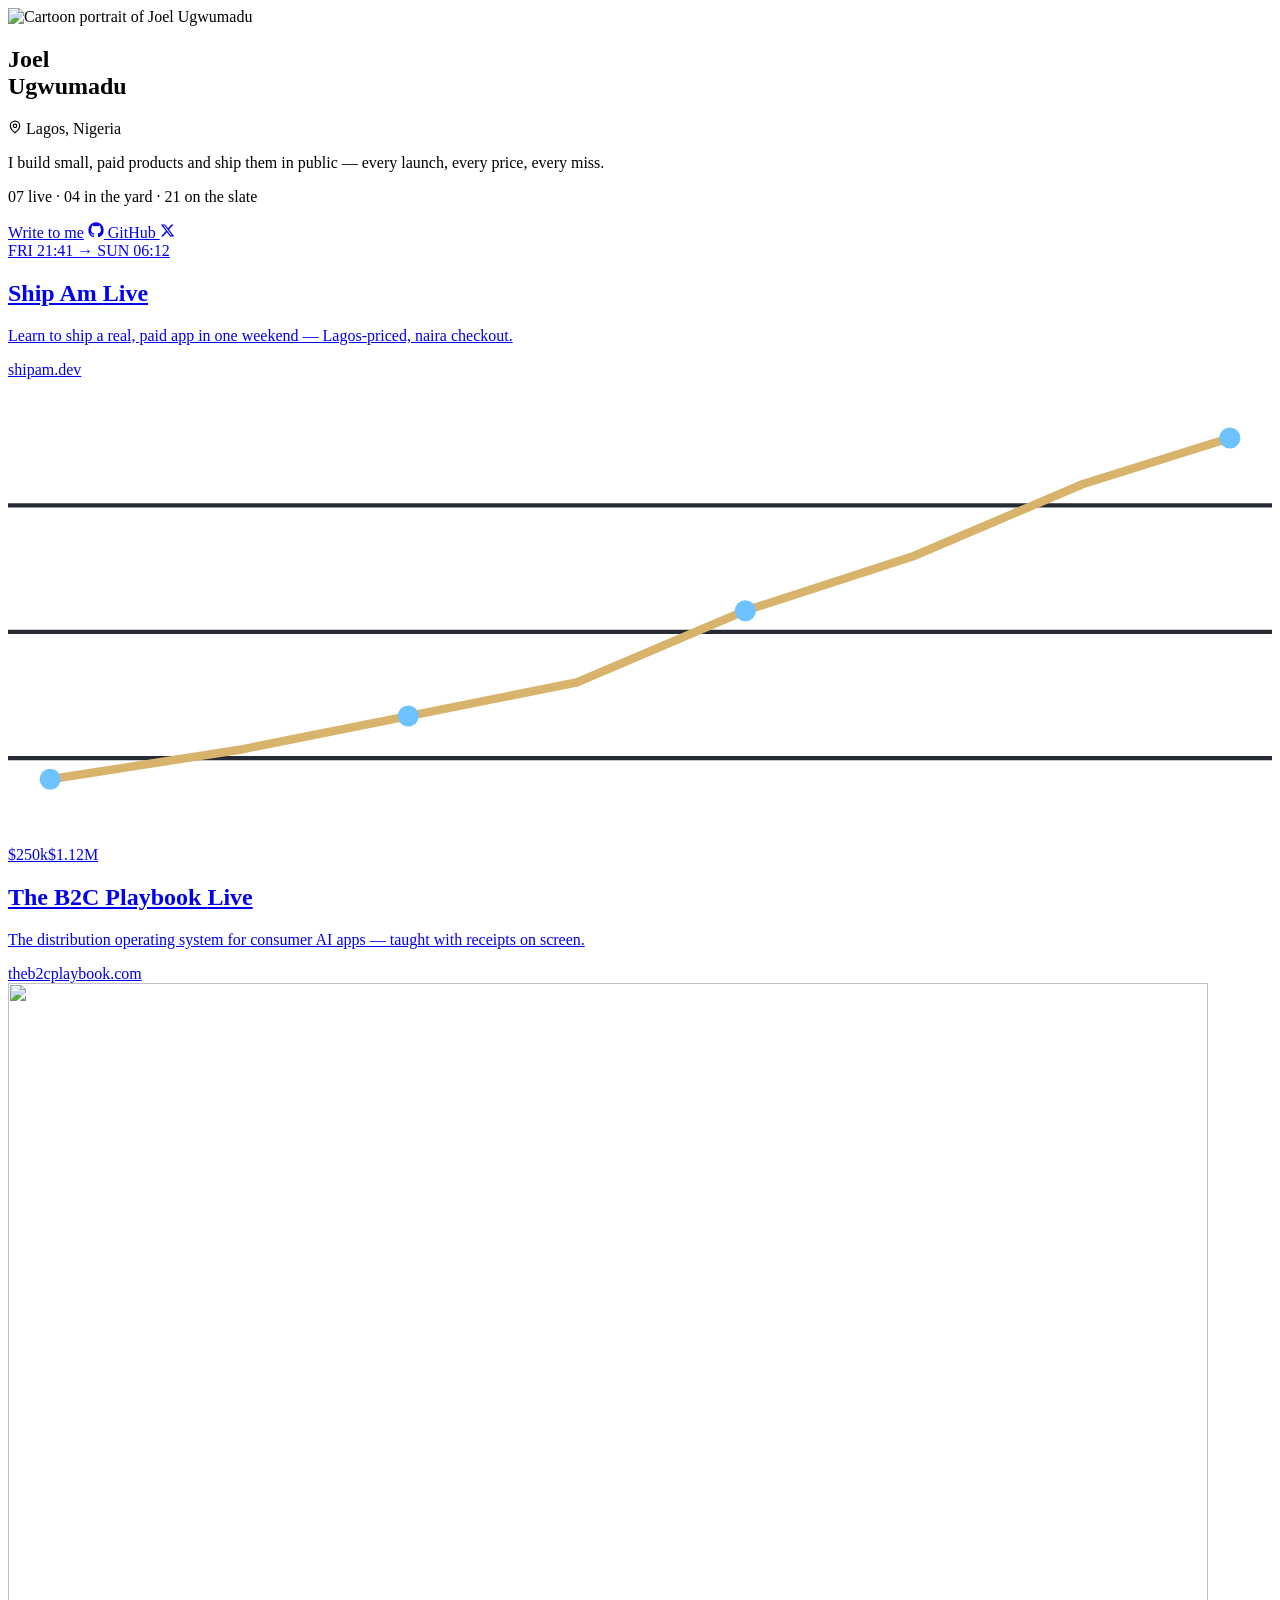
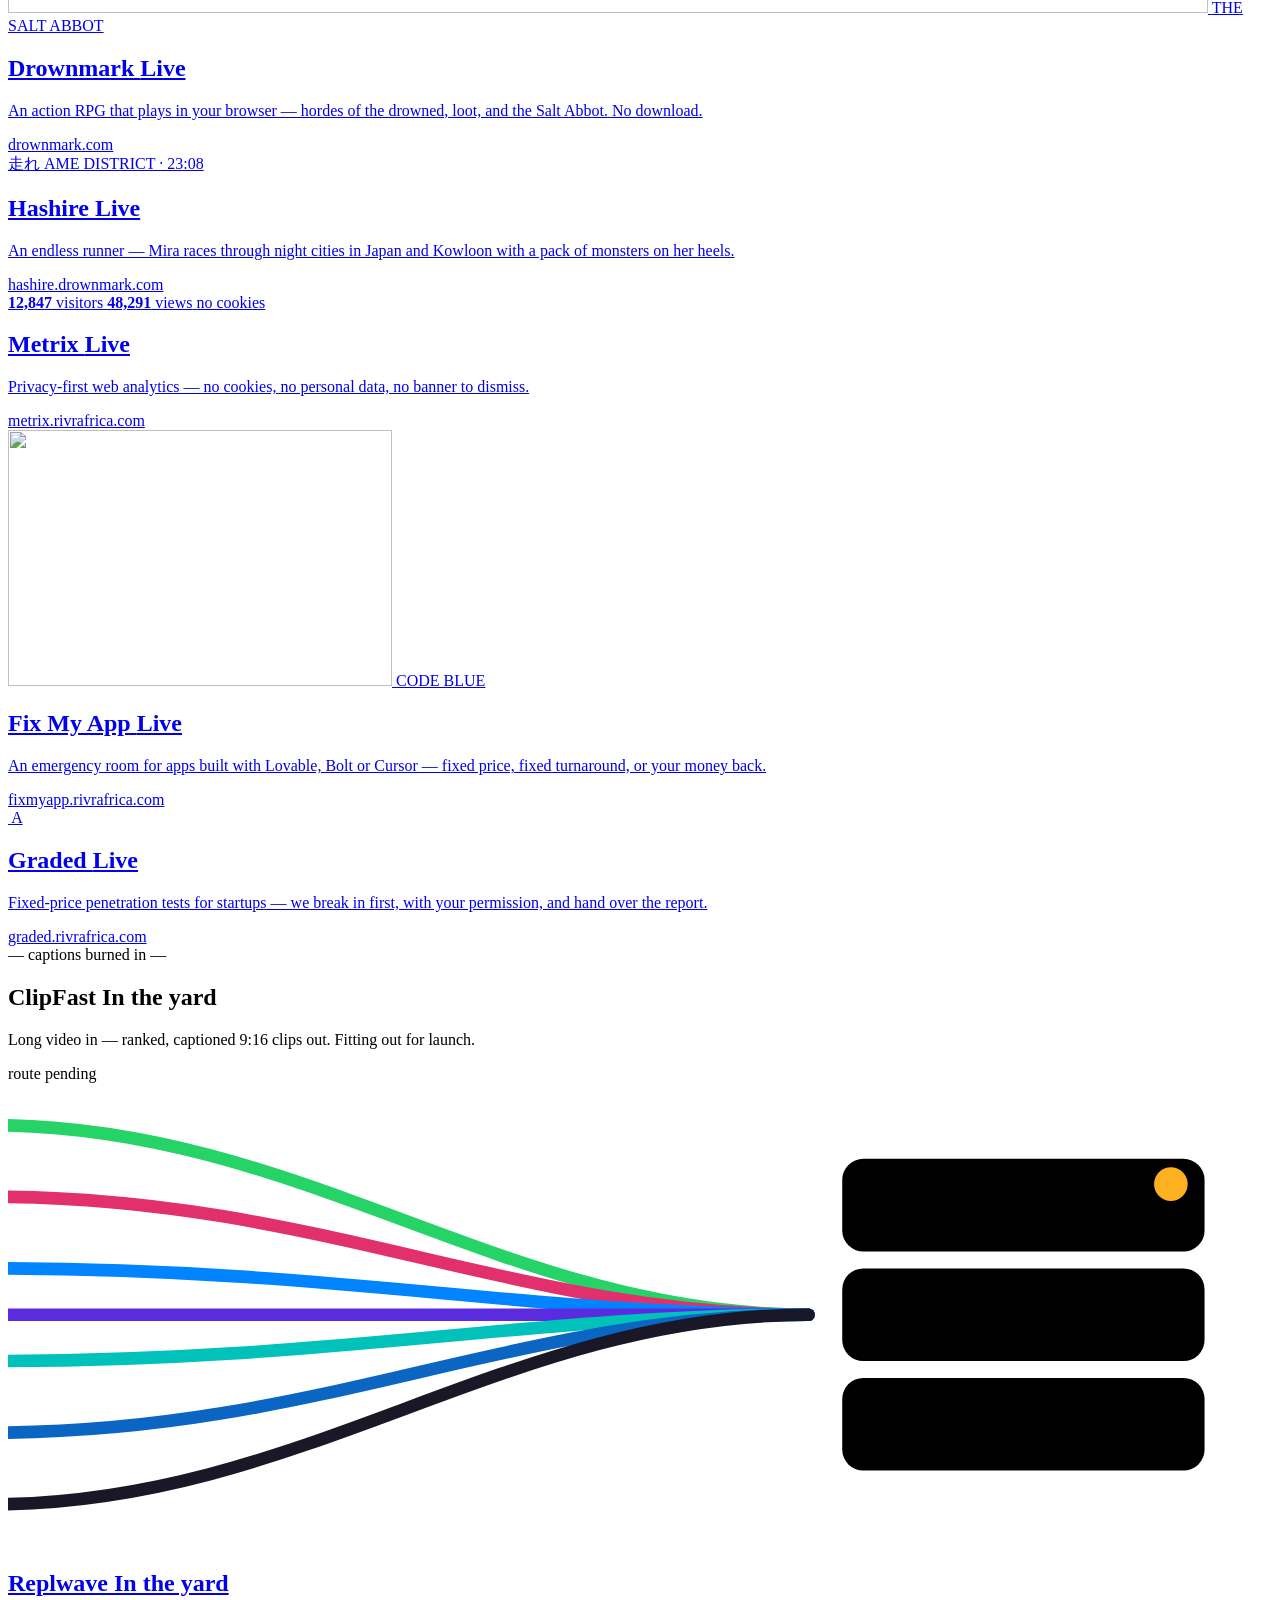
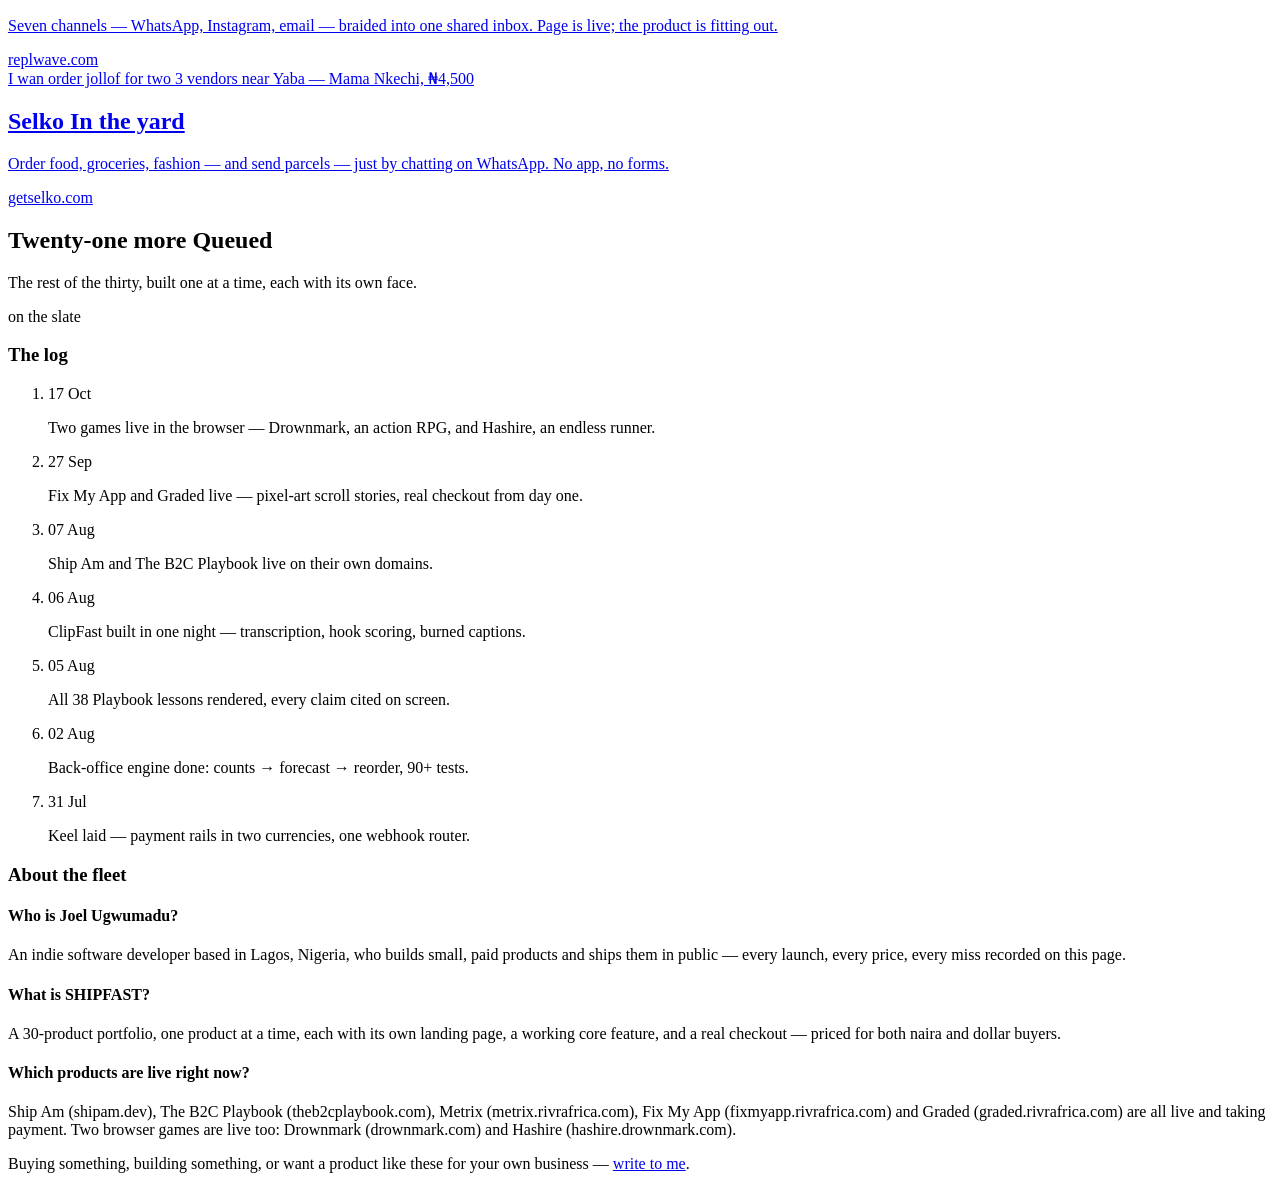
==== commit 2dc86e02: "Swap Syndicate for Drownmark and Hashire (both live)" ====
--- a/site/index.html
+++ b/site/index.html
@@ -4,7 +4,7 @@
   Split layout: sticky identity rail (marclou.com) on a near-black, quiet page
   (akinkunmi.dev). The signature: each product card is a miniature of that
   product's real landing page — Ship Am's night skyline flickers, the Playbook's
-  receipts line climbs, Syndicate's ledger ticks, ClipFast's strip glows.
+  receipts line climbs, Hashire's rain falls, ClipFast's strip glows.
   The portfolio thesis (no two products look related) rendered literally.
 -->
 <html lang="en">
@@ -88,10 +88,19 @@
     {
       "@type": "Offer",
       "itemOffered": {
-        "@type": "SoftwareApplication",
-        "name": "Syndicate",
-        "url": "https://syndicate.10xpolymarket.com/",
-        "description": "Small pooled Polymarket positions, run by a bot with published rules — wins and losses public."
+        "@type": "VideoGame",
+        "name": "Drownmark",
+        "url": "https://drownmark.com/",
+        "description": "An action RPG that plays in your browser — hordes of the drowned, loot, and the Salt Abbot. No download."
+      }
+    },
+    {
+      "@type": "Offer",
+      "itemOffered": {
+        "@type": "VideoGame",
+        "name": "Hashire",
+        "url": "https://hashire.drownmark.com/",
+        "description": "An endless runner — Mira races through night cities in Japan and Kowloon with a pack of monsters on her heels."
       }
     },
     {
@@ -151,7 +160,7 @@
       "name": "Which products are live right now?",
       "acceptedAnswer": {
         "@type": "Answer",
-        "text": "Ship Am (shipam.dev), The B2C Playbook (theb2cplaybook.com), Syndicate (syndicate.10xpolymarket.com), Metrix (metrix.rivrafrica.com), Fix My App (fixmyapp.rivrafrica.com) and Graded (graded.rivrafrica.com) are all live and taking payment."
+        "text": "Ship Am (shipam.dev), The B2C Playbook (theb2cplaybook.com), Metrix (metrix.rivrafrica.com), Fix My App (fixmyapp.rivrafrica.com) and Graded (graded.rivrafrica.com) are all live and taking payment. Two browser games are live too: Drownmark (drownmark.com) and Hashire (hashire.drownmark.com)."
       }
     }
   ]
@@ -179,7 +188,7 @@
       <p class="bio">I build small, paid products and ship them in public —
         every launch, every price, every miss.</p>
 
-      <p class="tally"><span class="t-live">06 live</span> · <span class="t-yard">04 in the yard</span> · <span class="t-queue">21 on the slate</span></p>
+      <p class="tally"><span class="t-live">07 live</span> · <span class="t-yard">04 in the yard</span> · <span class="t-queue">21 on the slate</span></p>
 
       <div class="rail-actions">
         <a class="btn" href="mailto:joel@ampleurinc.com">Write to me</a>
@@ -232,18 +241,29 @@
         </div>
       </a>
 
-      <a class="card" target="_blank" rel="noopener" href="https://syndicate.10xpolymarket.com/">
-        <div class="scene scene-syn" aria-hidden="true">
-          <pre>POOL 04 · 12 MEMBERS · RULES PUBLISHED
-<span class="g">FILL  YES  ·  PREMIER-LG  @ .64   +3.8%</span>
-<span class="g">FILL  YES  ·  NBA-FINALS  @ .71   +1.2%</span>
-<span class="r">FILL  NO   ·  ELECTION-A  @ .55   −2.1%</span>
-<span class="g">FILL  YES  ·  CL-QUALIF   @ .68   +4.4%</span><span class="cursor">▌</span></pre>
-        </div>
-        <div class="card-body">
-          <h2>Syndicate <span class="chip live">Live</span></h2>
-          <p>Small pooled Polymarket positions, run by a bot with published rules — wins and losses public.</p>
-          <span class="domain">syndicate.10xpolymarket.com</span>
+      <a class="card" target="_blank" rel="noopener" href="https://drownmark.com/">
+        <div class="scene scene-dm" aria-hidden="true">
+          <img src="https://drownmark.com/og.jpg" alt="" loading="lazy" width="1200" height="630">
+          <span class="dm-boss">THE SALT ABBOT<i></i></span>
+        </div>
+        <div class="card-body">
+          <h2>Drownmark <span class="chip live">Live</span></h2>
+          <p>An action RPG that plays in your browser — hordes of the drowned, loot, and the Salt Abbot. No download.</p>
+          <span class="domain">drownmark.com</span>
+        </div>
+      </a>
+
+      <a class="card" target="_blank" rel="noopener" href="https://hashire.drownmark.com/">
+        <div class="scene scene-hs" aria-hidden="true">
+          <div class="hs-rain"></div>
+          <div class="hs-city"></div>
+          <span class="hs-kanji">走れ</span>
+          <span class="hs-dist">AME DISTRICT · 23:08</span>
+        </div>
+        <div class="card-body">
+          <h2>Hashire <span class="chip live">Live</span></h2>
+          <p>An endless runner — Mira races through night cities in Japan and Kowloon with a pack of monsters on her heels.</p>
+          <span class="domain">hashire.drownmark.com</span>
         </div>
       </a>
 
@@ -358,6 +378,7 @@
     <section class="log" aria-label="Ship's log">
       <h3>The log</h3>
       <ol>
+        <li><time datetime="2026-10-17">17 Oct</time><p>Two games live in the browser — Drownmark, an action RPG, and Hashire, an endless runner.</p></li>
         <li><time datetime="2026-09-27">27 Sep</time><p>Fix My App and Graded live — pixel-art scroll stories, real checkout from day one.</p></li>
         <li><time datetime="2026-08-07">07 Aug</time><p>Ship Am and The B2C Playbook live on their own domains.</p></li>
         <li><time datetime="2026-08-06">06 Aug</time><p>ClipFast built in one night — transcription, hook scoring, burned captions.</p></li>
@@ -379,7 +400,7 @@
       </div>
       <div class="faq-item">
         <h4>Which products are live right now?</h4>
-        <p>Ship Am (shipam.dev), The B2C Playbook (theb2cplaybook.com), Syndicate (syndicate.10xpolymarket.com), Metrix (metrix.rivrafrica.com), Fix My App (fixmyapp.rivrafrica.com) and Graded (graded.rivrafrica.com) are all live and taking payment.</p>
+        <p>Ship Am (shipam.dev), The B2C Playbook (theb2cplaybook.com), Metrix (metrix.rivrafrica.com), Fix My App (fixmyapp.rivrafrica.com) and Graded (graded.rivrafrica.com) are all live and taking payment. Two browser games are live too: Drownmark (drownmark.com) and Hashire (hashire.drownmark.com).</p>
       </div>
     </section>
 
@@ -419,7 +440,7 @@
 
   // Slate miniature: the unlit berths still on the slate.
   var slate = document.getElementById("slate-dots");
-  if (slate) for (var i = 0; i < 23; i++) slate.appendChild(document.createElement("i"));
+  if (slate) for (var i = 0; i < 21; i++) slate.appendChild(document.createElement("i"));
 
   // Metrix miniature: a privacy-first bar chart, no two runs alike.
   var bars = document.getElementById("mx-bars");
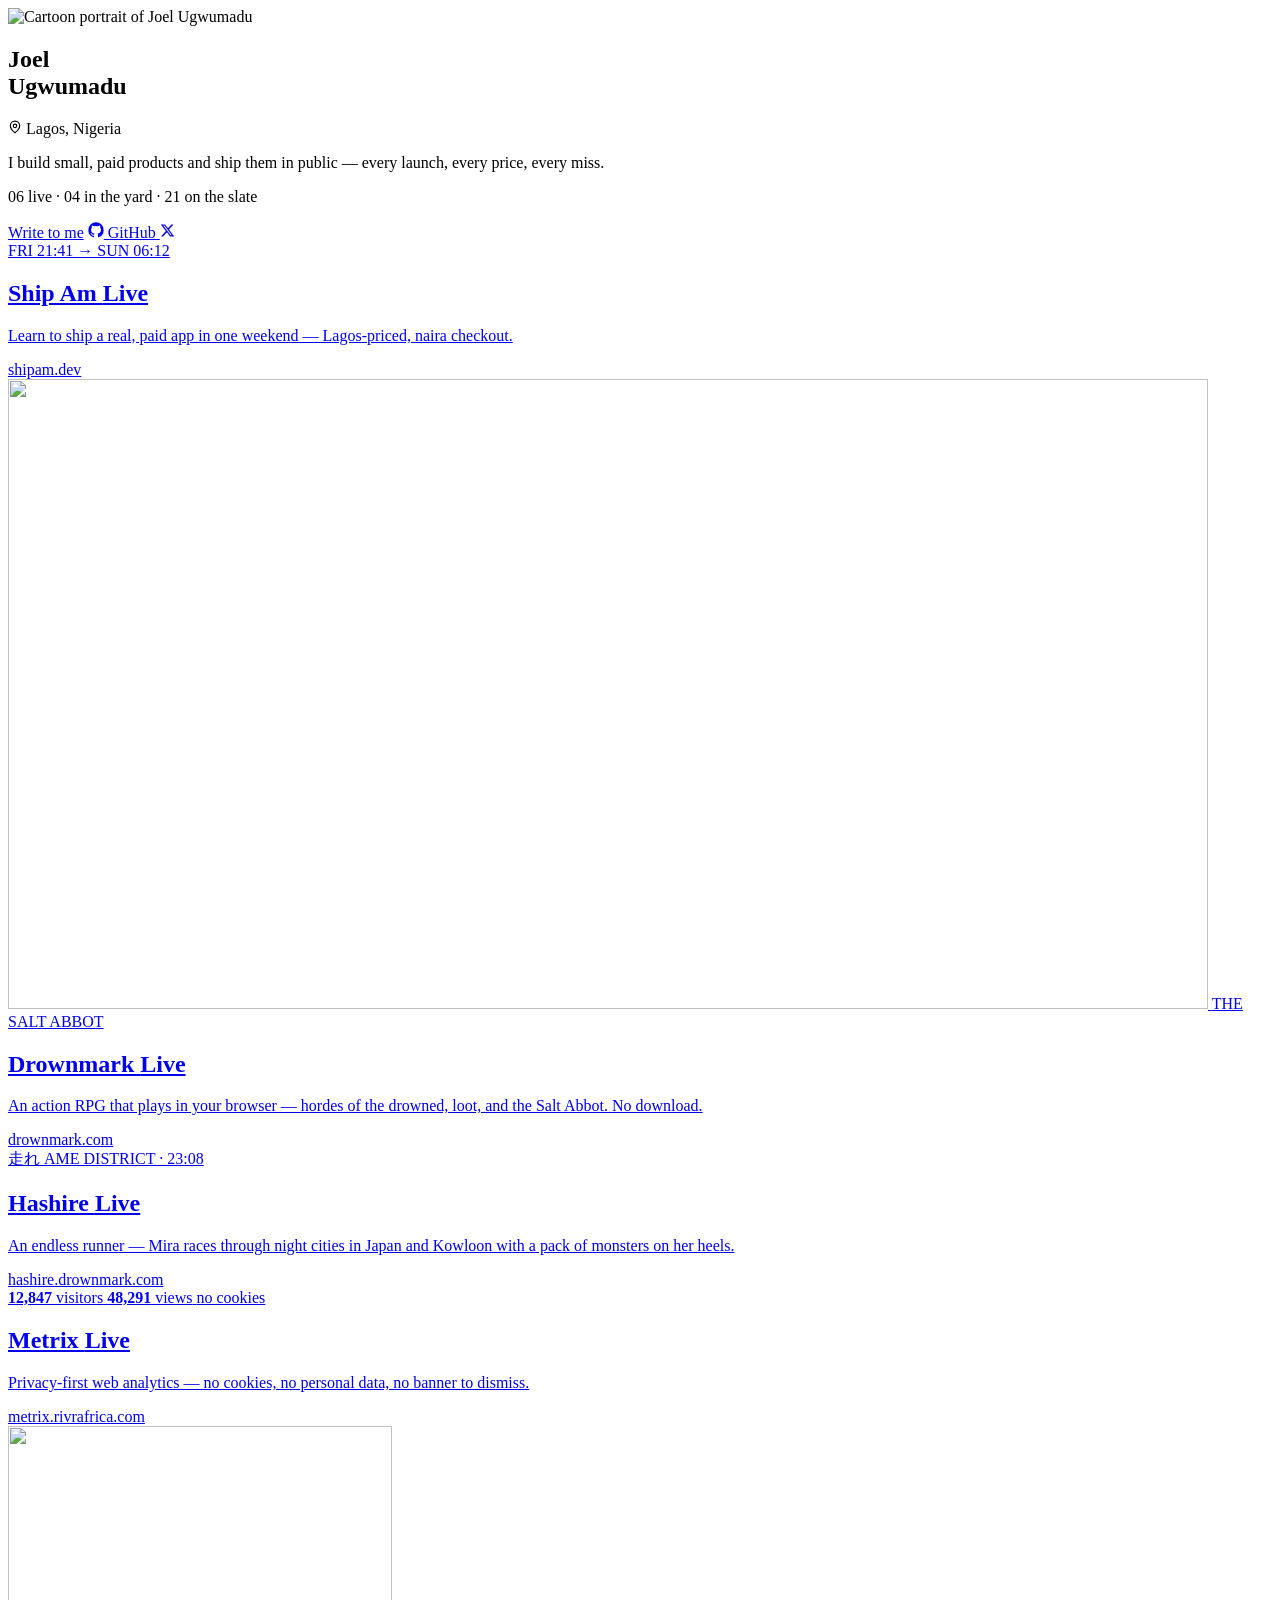
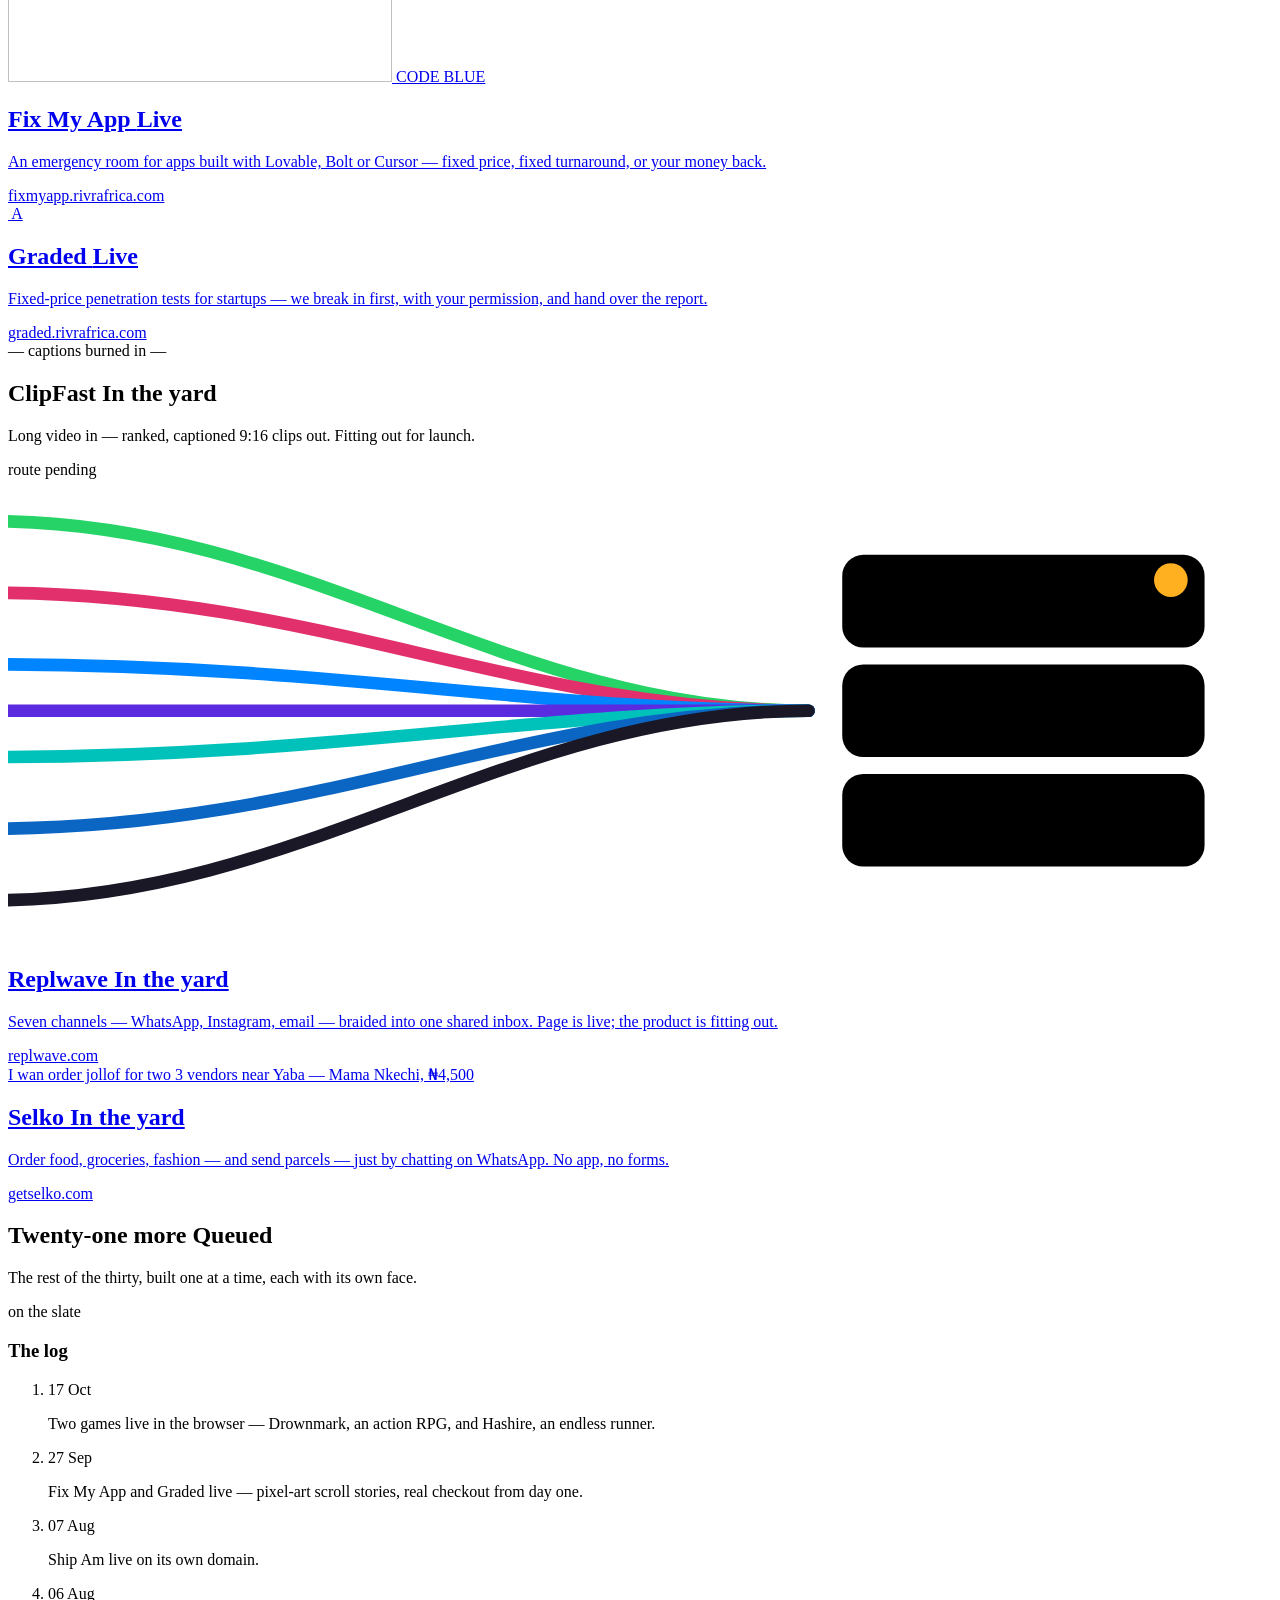
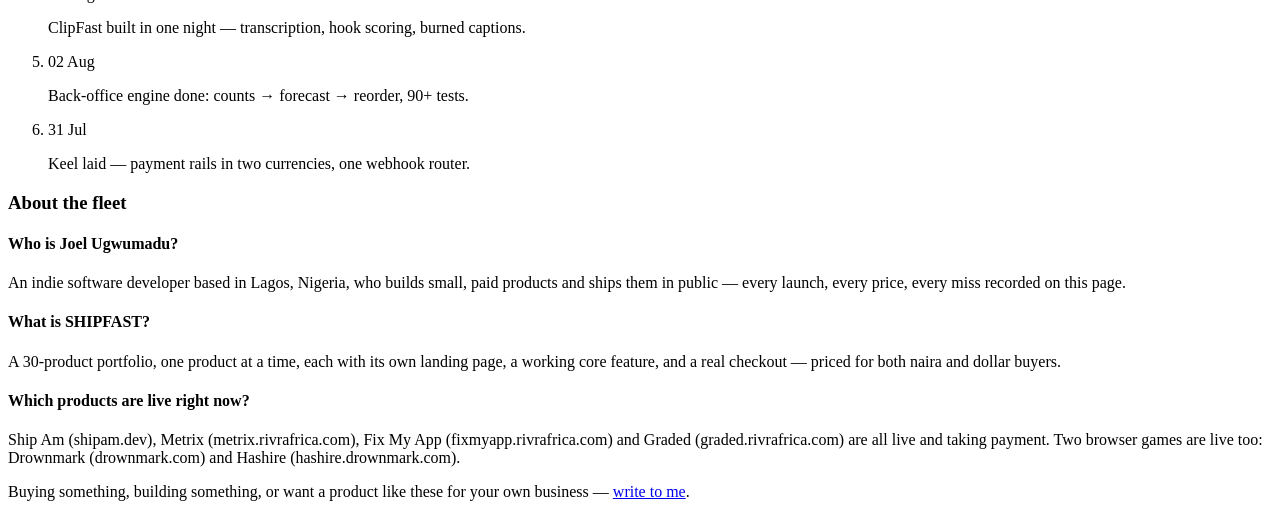
==== commit 73782208: "Remove The B2C Playbook from the fleet" ====
--- a/site/index.html
+++ b/site/index.html
@@ -3,8 +3,7 @@
   #9 joelugwumadu.dev — v2 "THE FLEET".
   Split layout: sticky identity rail (marclou.com) on a near-black, quiet page
   (akinkunmi.dev). The signature: each product card is a miniature of that
-  product's real landing page — Ship Am's night skyline flickers, the Playbook's
-  receipts line climbs, Hashire's rain falls, ClipFast's strip glows.
+  product's real landing page — Ship Am's night skyline flickers, Hashire's rain falls, ClipFast's strip glows.
   The portfolio thesis (no two products look related) rendered literally.
 -->
 <html lang="en">
@@ -79,15 +78,6 @@
     {
       "@type": "Offer",
       "itemOffered": {
-        "@type": "Course",
-        "name": "The B2C Playbook",
-        "url": "https://theb2cplaybook.com/",
-        "description": "The distribution operating system for consumer AI apps — taught with receipts on screen."
-      }
-    },
-    {
-      "@type": "Offer",
-      "itemOffered": {
         "@type": "VideoGame",
         "name": "Drownmark",
         "url": "https://drownmark.com/",
@@ -160,7 +150,7 @@
       "name": "Which products are live right now?",
       "acceptedAnswer": {
         "@type": "Answer",
-        "text": "Ship Am (shipam.dev), The B2C Playbook (theb2cplaybook.com), Metrix (metrix.rivrafrica.com), Fix My App (fixmyapp.rivrafrica.com) and Graded (graded.rivrafrica.com) are all live and taking payment. Two browser games are live too: Drownmark (drownmark.com) and Hashire (hashire.drownmark.com)."
+        "text": "Ship Am (shipam.dev), Metrix (metrix.rivrafrica.com), Fix My App (fixmyapp.rivrafrica.com) and Graded (graded.rivrafrica.com) are all live and taking payment. Two browser games are live too: Drownmark (drownmark.com) and Hashire (hashire.drownmark.com)."
       }
     }
   ]
@@ -188,7 +178,7 @@
       <p class="bio">I build small, paid products and ship them in public —
         every launch, every price, every miss.</p>
 
-      <p class="tally"><span class="t-live">07 live</span> · <span class="t-yard">04 in the yard</span> · <span class="t-queue">21 on the slate</span></p>
+      <p class="tally"><span class="t-live">06 live</span> · <span class="t-yard">04 in the yard</span> · <span class="t-queue">21 on the slate</span></p>
 
       <div class="rail-actions">
         <a class="btn" href="mailto:joel@ampleurinc.com">Write to me</a>
@@ -221,25 +211,6 @@
         </div>
       </a>
 
-      <a class="card" target="_blank" rel="noopener" href="https://theb2cplaybook.com/">
-        <div class="scene scene-b2c" aria-hidden="true">
-          <svg viewBox="0 0 300 110" preserveAspectRatio="none">
-            <g class="b2c-grid" stroke="#262a34" stroke-width="1">
-              <line x1="0" y1="30" x2="300" y2="30"/><line x1="0" y1="60" x2="300" y2="60"/><line x1="0" y1="90" x2="300" y2="90"/>
-            </g>
-            <polyline class="b2c-line" points="10,95 55,88 95,80 135,72 175,55 215,42 255,25 290,14" fill="none" stroke="#d8b36c" stroke-width="2"/>
-            <g fill="#6ec3ff">
-              <circle cx="10" cy="95" r="2.5"/><circle cx="95" cy="80" r="2.5"/><circle cx="175" cy="55" r="2.5"/><circle cx="290" cy="14" r="2.5"/>
-            </g>
-          </svg>
-          <span class="b2c-a">$250k</span><span class="b2c-b">$1.12M</span>
-        </div>
-        <div class="card-body">
-          <h2>The B2C Playbook <span class="chip live">Live</span></h2>
-          <p>The distribution operating system for consumer AI apps — taught with receipts on screen.</p>
-          <span class="domain">theb2cplaybook.com</span>
-        </div>
-      </a>
 
       <a class="card" target="_blank" rel="noopener" href="https://drownmark.com/">
         <div class="scene scene-dm" aria-hidden="true">
@@ -380,9 +351,8 @@
       <ol>
         <li><time datetime="2026-10-17">17 Oct</time><p>Two games live in the browser — Drownmark, an action RPG, and Hashire, an endless runner.</p></li>
         <li><time datetime="2026-09-27">27 Sep</time><p>Fix My App and Graded live — pixel-art scroll stories, real checkout from day one.</p></li>
-        <li><time datetime="2026-08-07">07 Aug</time><p>Ship Am and The B2C Playbook live on their own domains.</p></li>
+        <li><time datetime="2026-08-07">07 Aug</time><p>Ship Am live on its own domain.</p></li>
         <li><time datetime="2026-08-06">06 Aug</time><p>ClipFast built in one night — transcription, hook scoring, burned captions.</p></li>
-        <li><time datetime="2026-08-05">05 Aug</time><p>All 38 Playbook lessons rendered, every claim cited on screen.</p></li>
         <li><time datetime="2026-08-02">02 Aug</time><p>Back-office engine done: counts → forecast → reorder, 90+ tests.</p></li>
         <li><time datetime="2026-07-31">31 Jul</time><p>Keel laid — payment rails in two currencies, one webhook router.</p></li>
       </ol>
@@ -400,7 +370,7 @@
       </div>
       <div class="faq-item">
         <h4>Which products are live right now?</h4>
-        <p>Ship Am (shipam.dev), The B2C Playbook (theb2cplaybook.com), Metrix (metrix.rivrafrica.com), Fix My App (fixmyapp.rivrafrica.com) and Graded (graded.rivrafrica.com) are all live and taking payment. Two browser games are live too: Drownmark (drownmark.com) and Hashire (hashire.drownmark.com).</p>
+        <p>Ship Am (shipam.dev), Metrix (metrix.rivrafrica.com), Fix My App (fixmyapp.rivrafrica.com) and Graded (graded.rivrafrica.com) are all live and taking payment. Two browser games are live too: Drownmark (drownmark.com) and Hashire (hashire.drownmark.com).</p>
       </div>
     </section>
 
